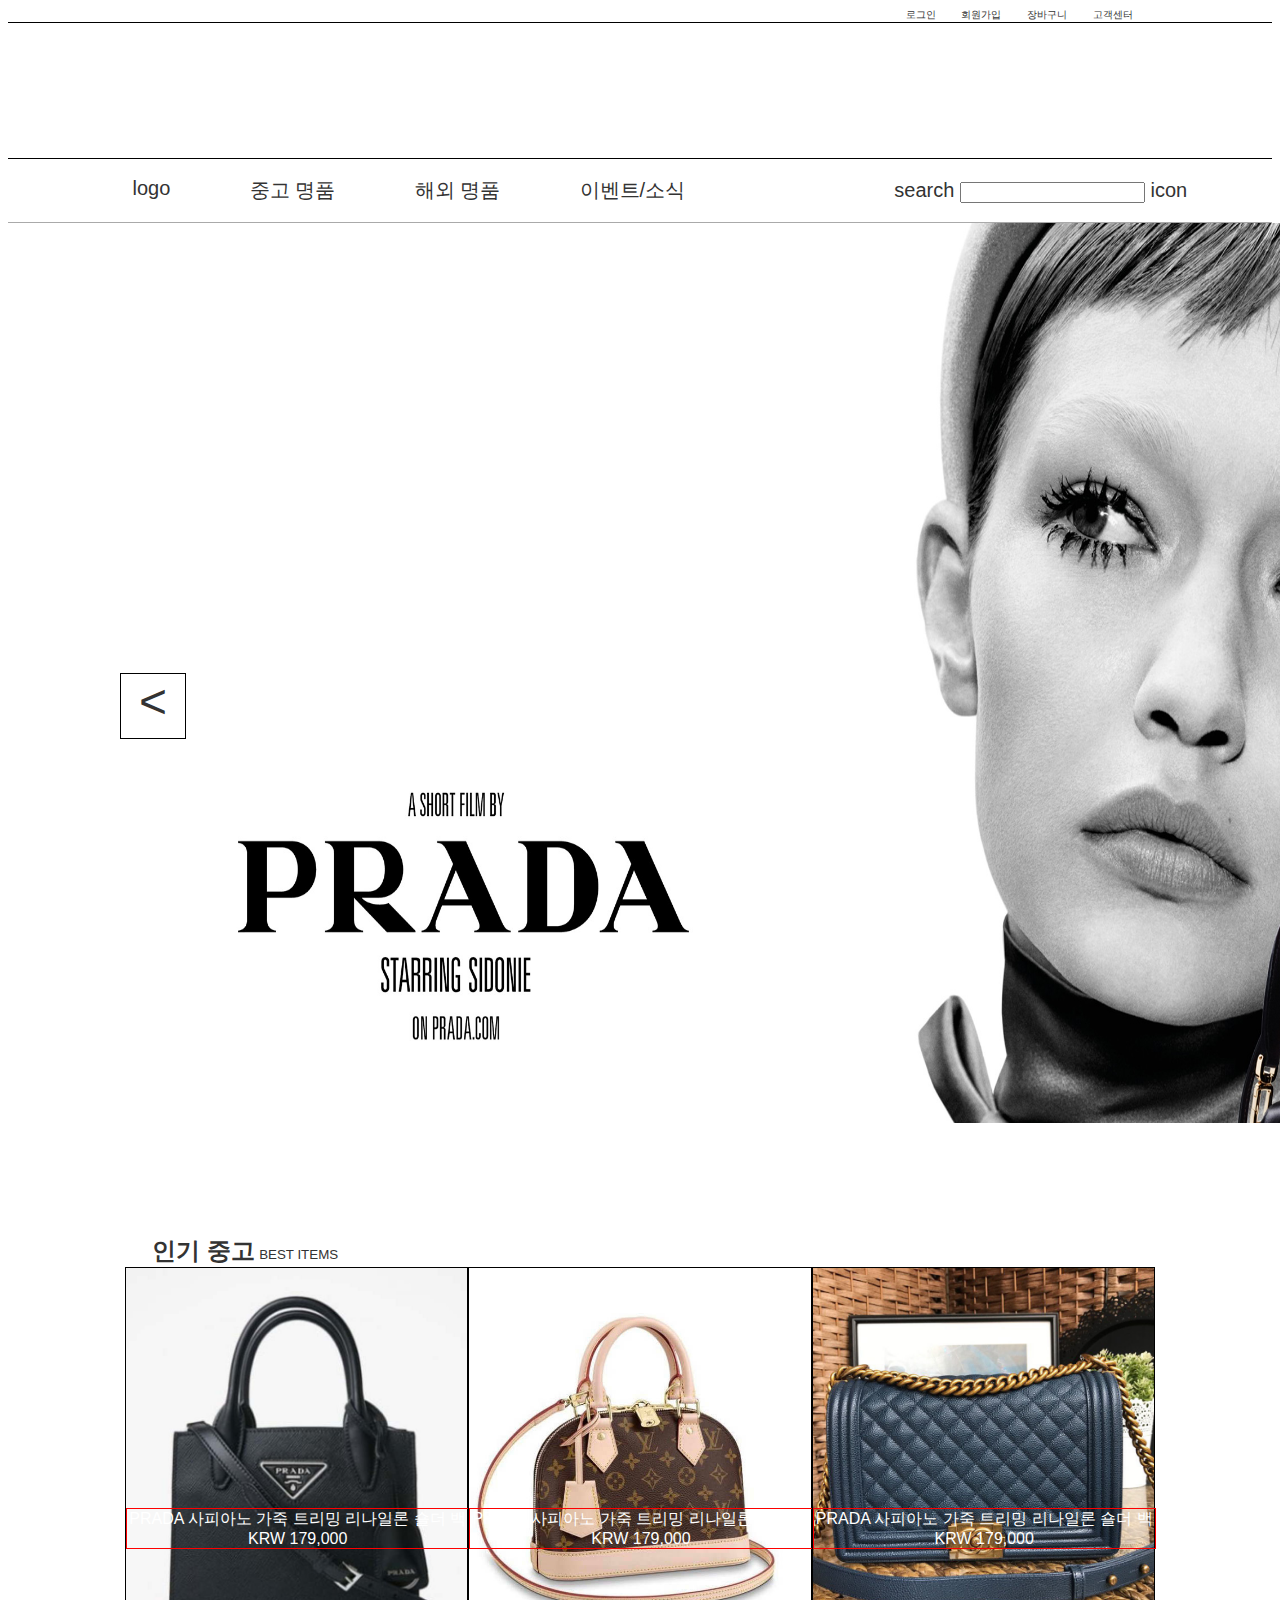
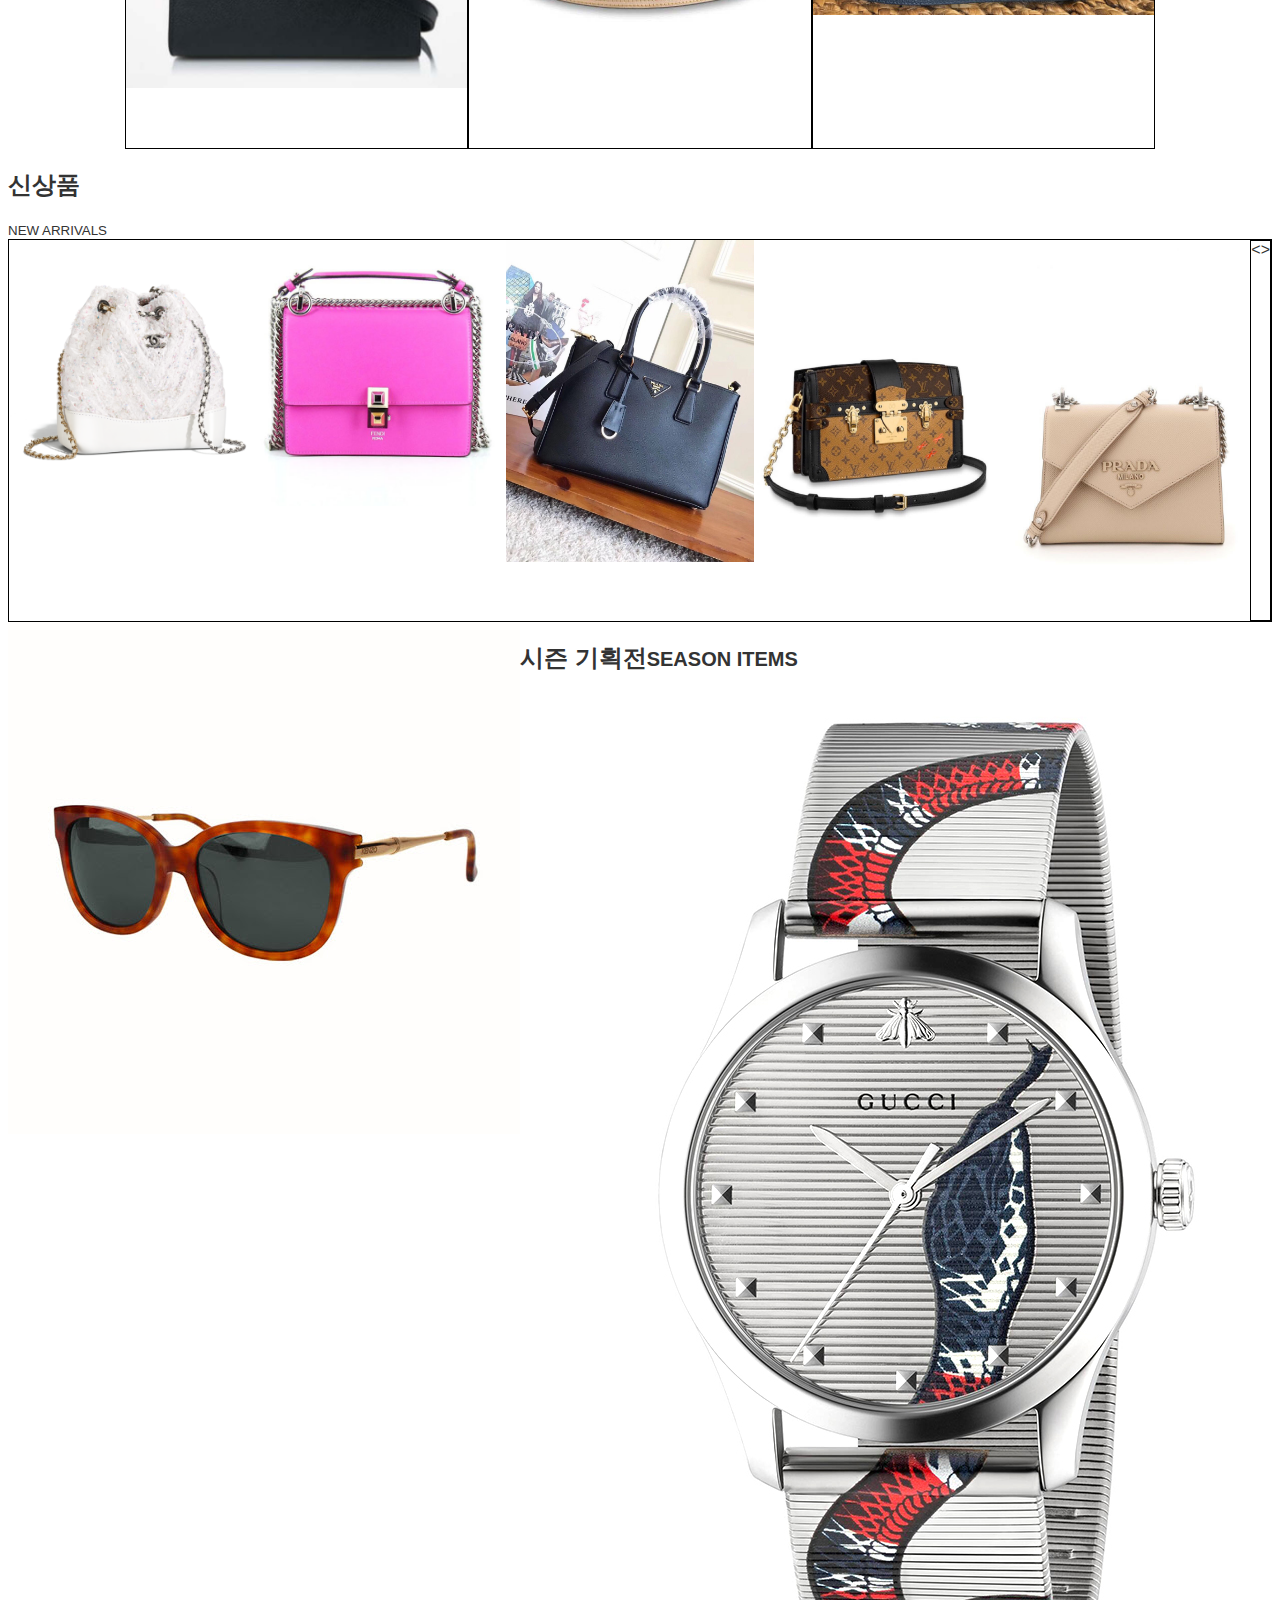
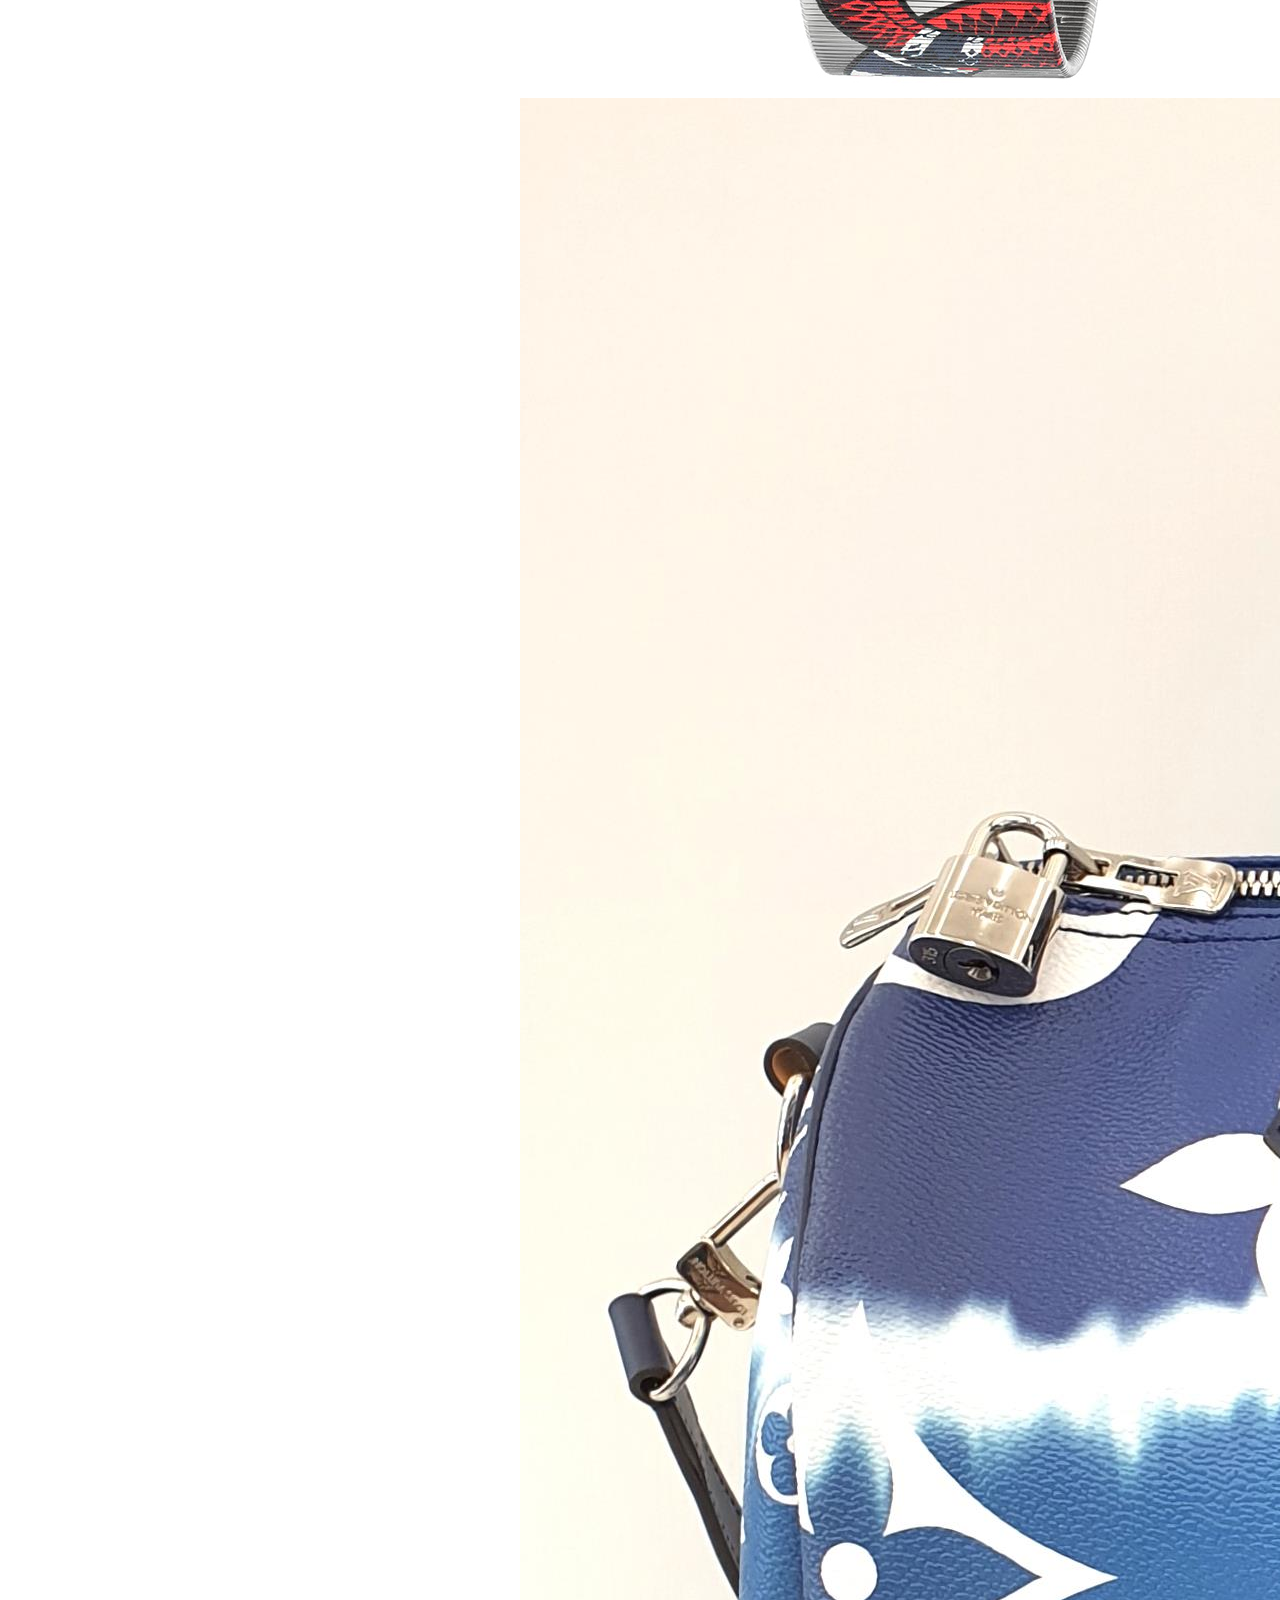
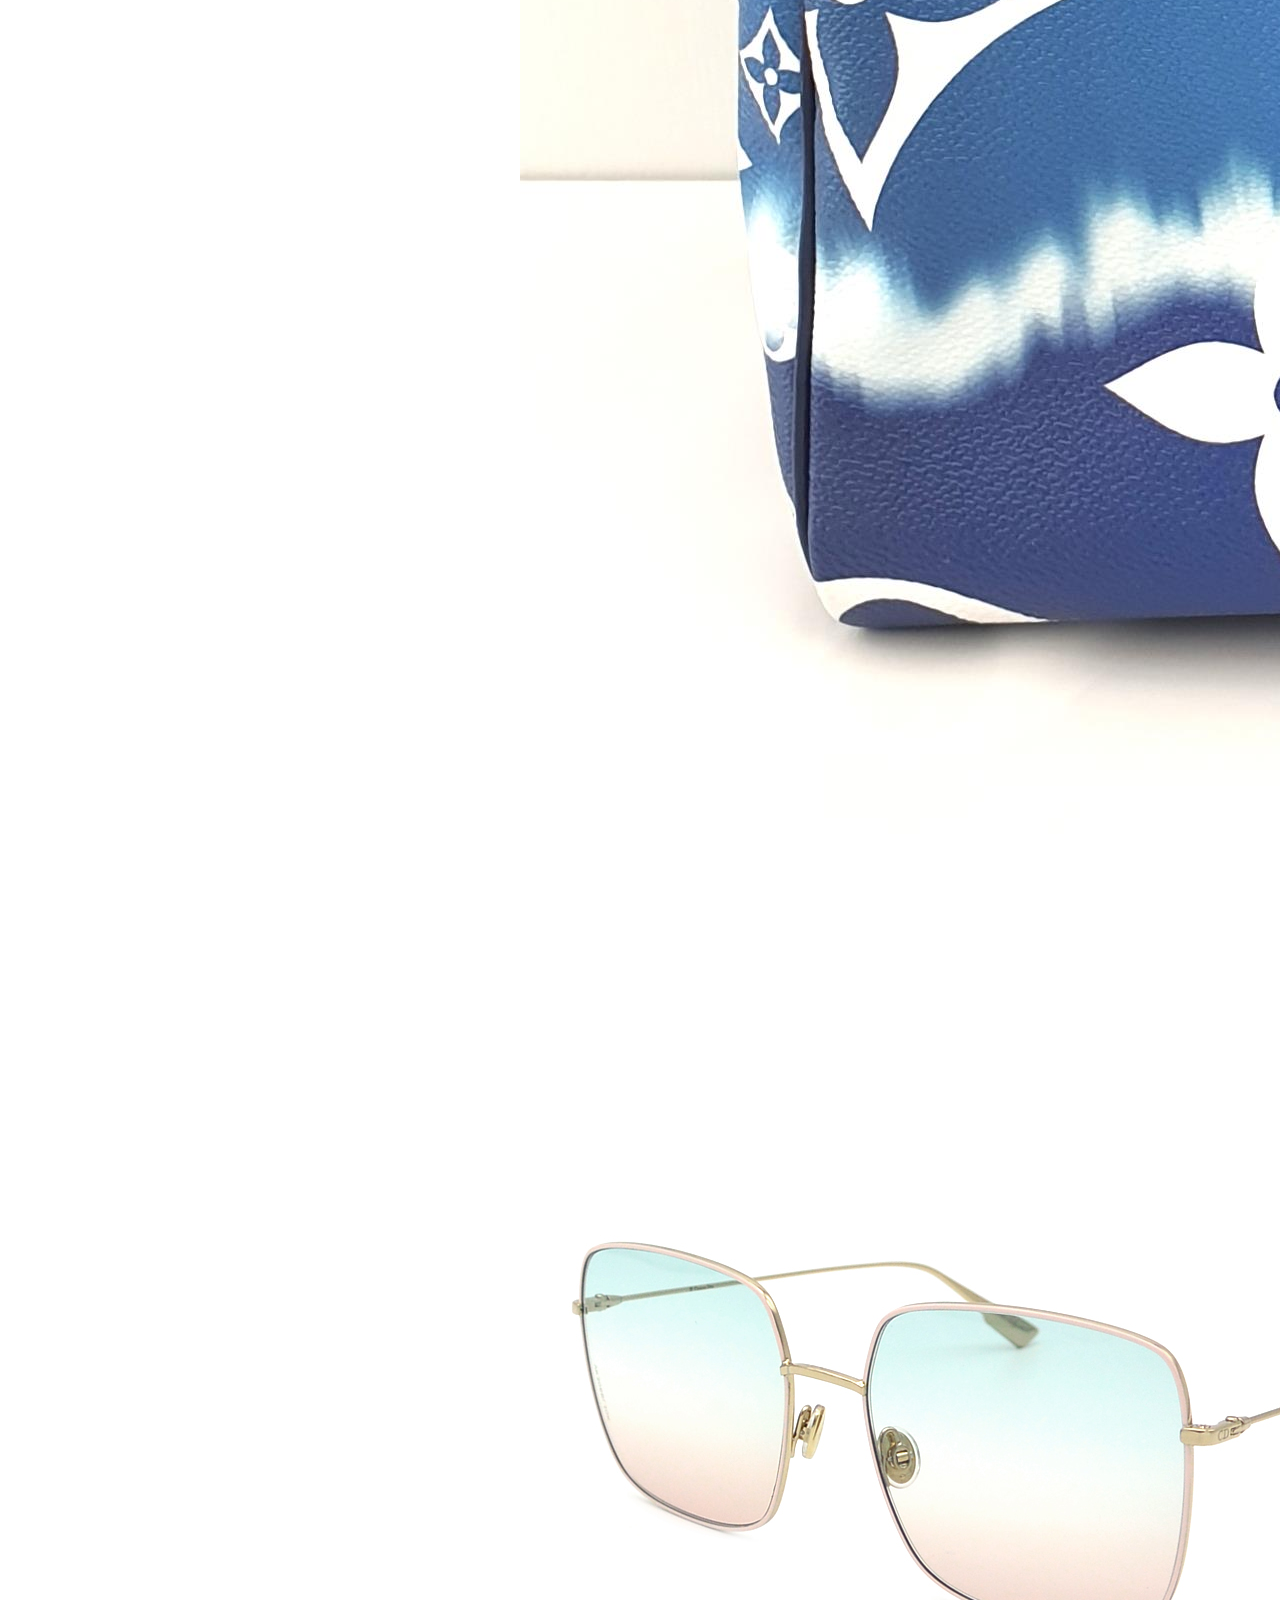
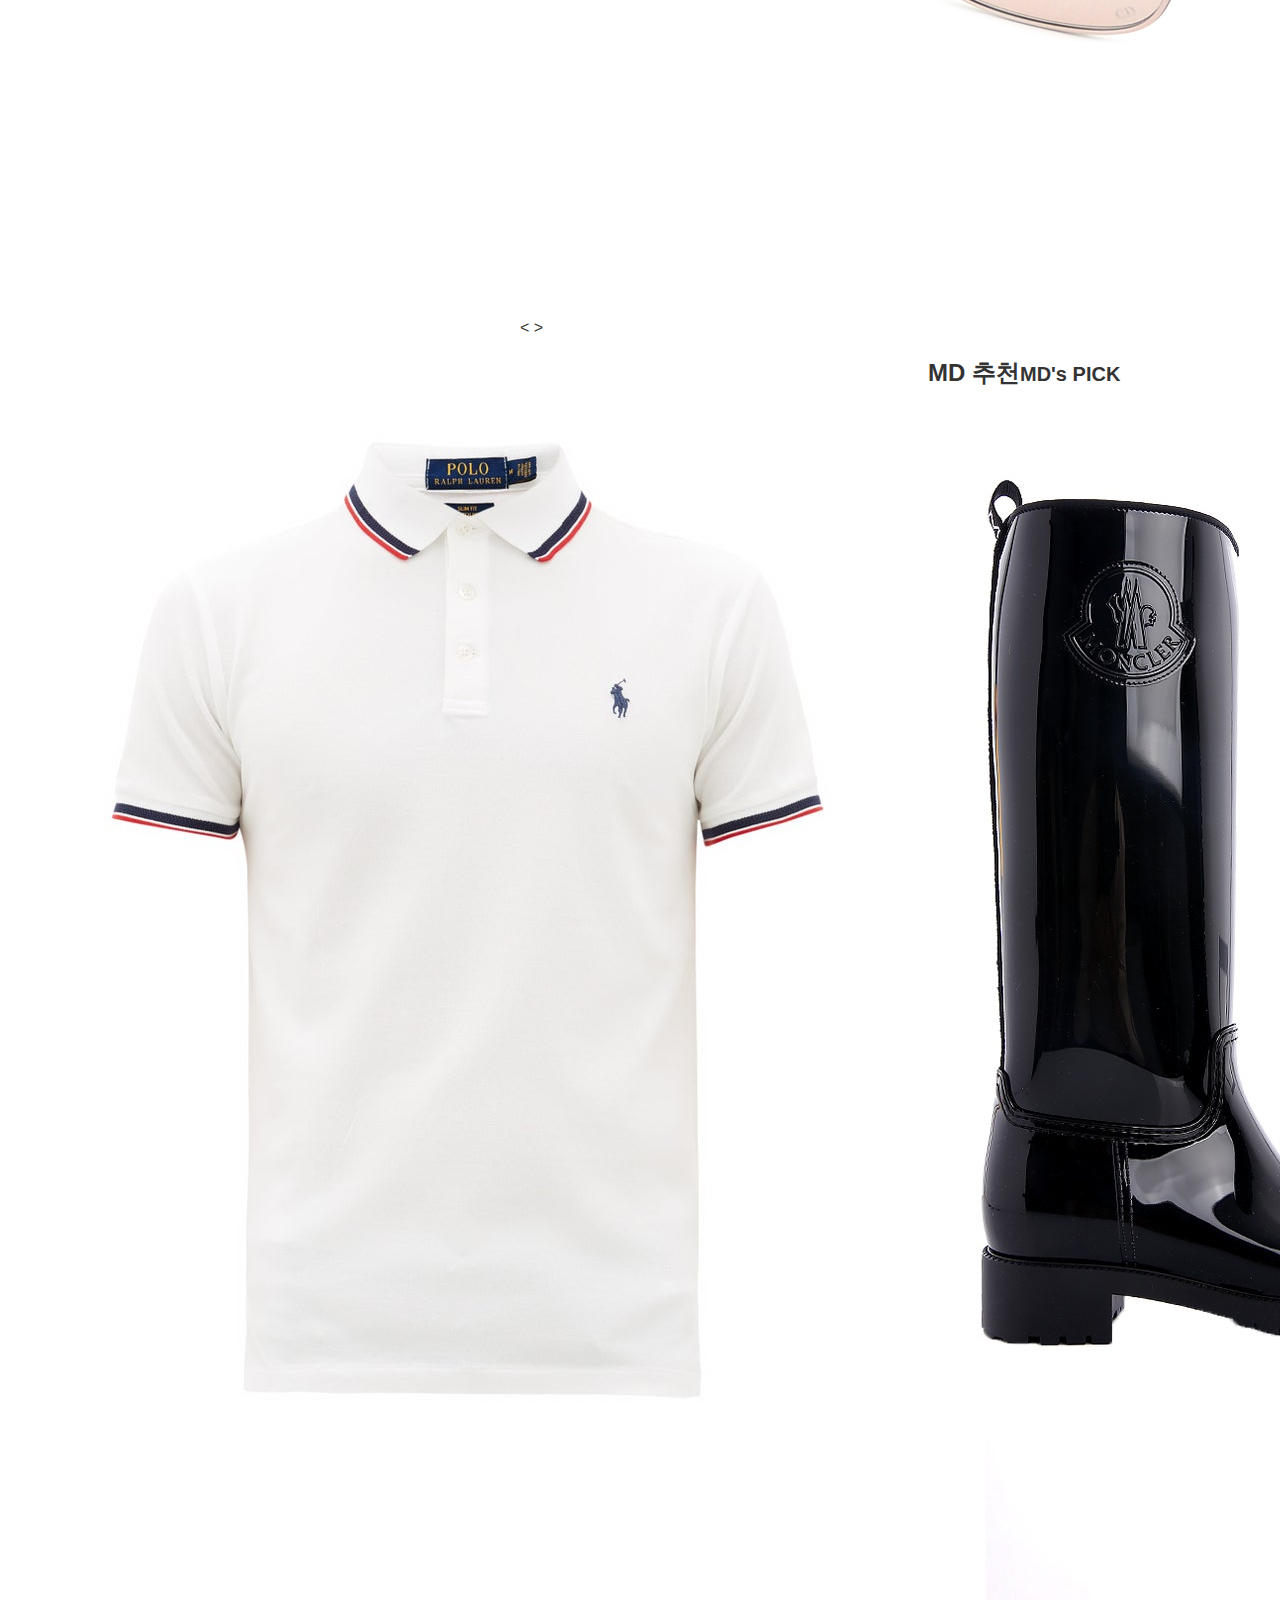
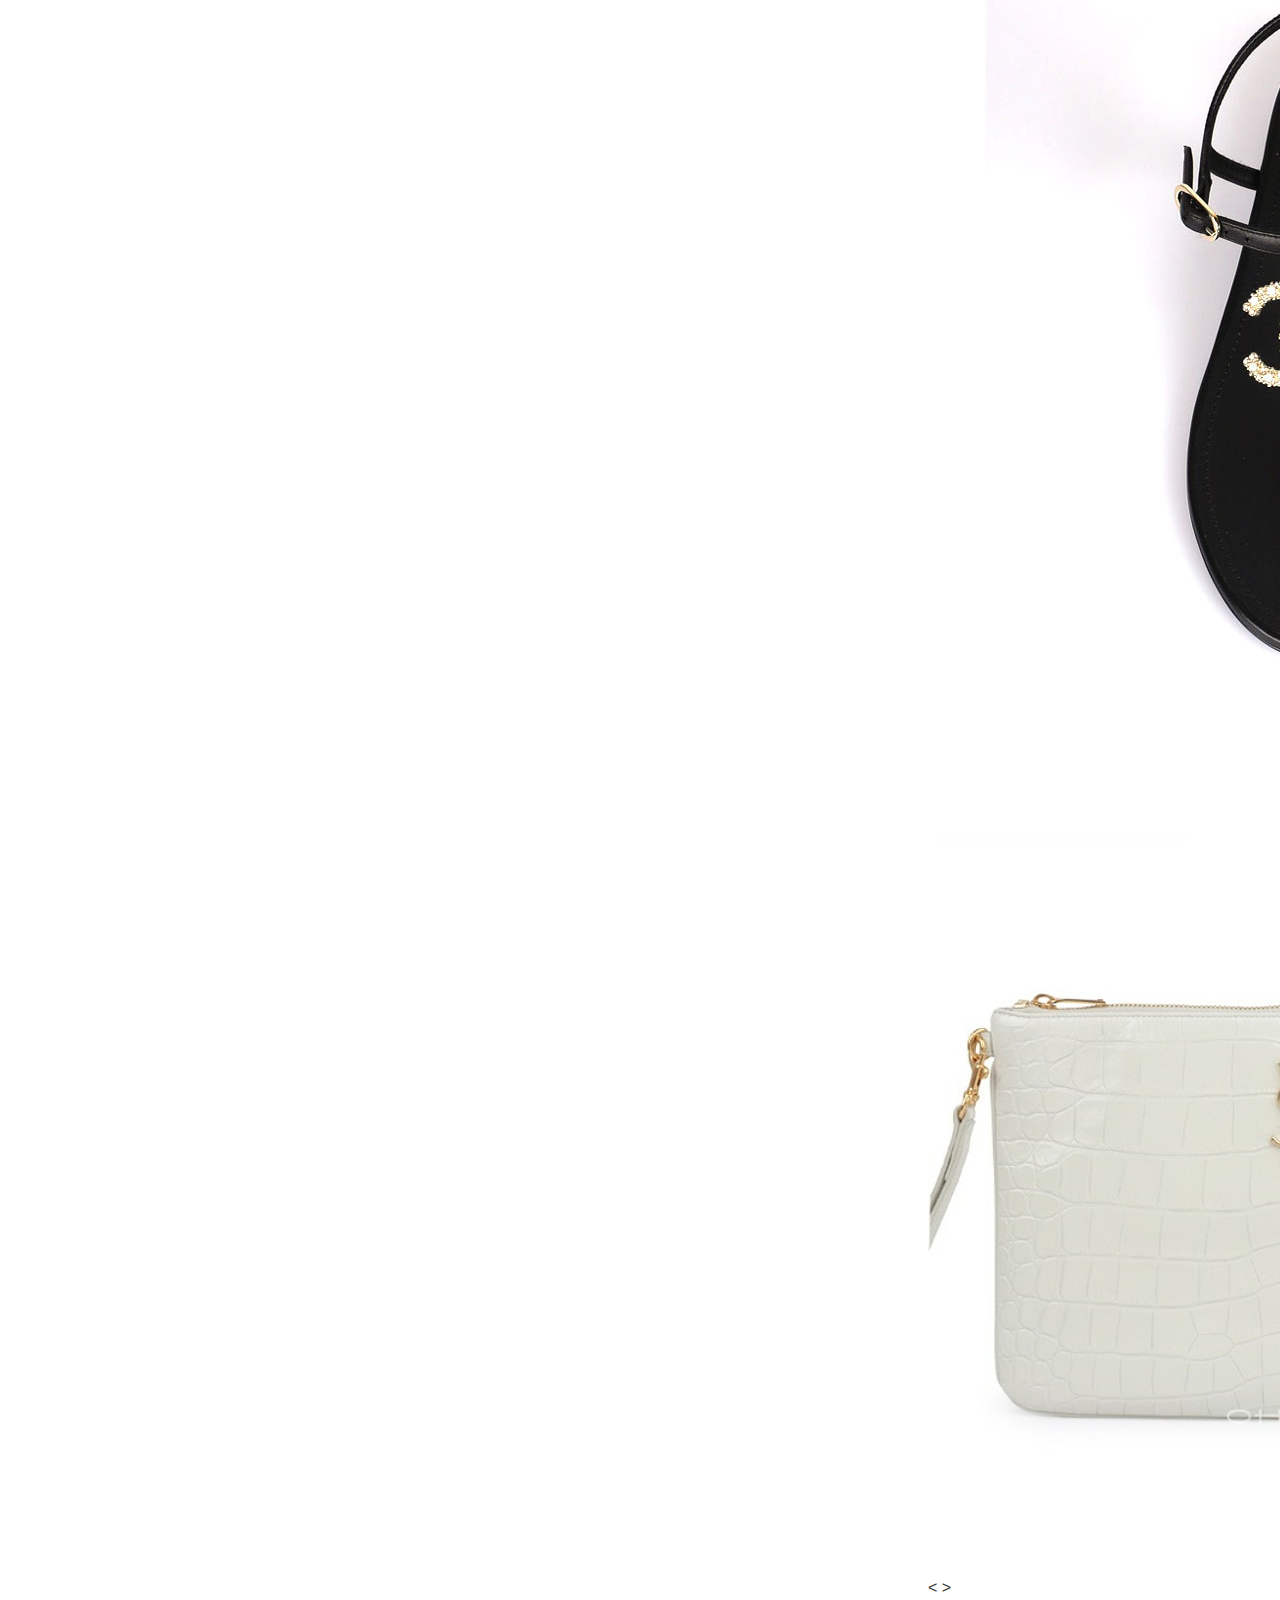
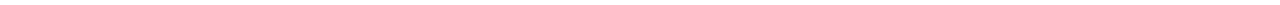
==== index.html @ 131423f3 "2021-06-24" ====
<!DOCTYPE html>
<html lang="en">
<head>
    <meta charset="UTF-8">
    <meta http-equiv="X-UA-Compatible" content="IE=edge">
    <meta name="viewport" content="width=device-width, initial-scale=1.0">
    <title>Gugus - 중고명품 쇼핑몰</title>
    <link href="css/index.css" rel="stylesheet">
</head>
<body>
    <header>
        <div class="header-top">
            <ul>
                <li><a href="#">로그인</a></li>
                <li><a href="#">회원가입</a></li>
                <li><a href="#">장바구니</a></li>
                <li><a href="#">고객센터</a></li>
            </ul>
            <div class="header-mid"></div>
    </header>

    <nav class="menu">
        <ul class="menu-level-1">
            <li><a href="#">logo</a></li>
            <li>
                <a href="#">중고 명품</a>
                <ul class="menu-level-2">
                    <li>
                        <a href="#">카테고리</a>
                        <ul class="menu-level-3">
                            <li><a href="#">WATCH</a></li>
                            <li><a href="#">JEWELRY</a></li>
                            <li><a href="#">BAG</a></li>
                            <li><a href="#">CLOTHES</a></li>
                            <li><a href="#">SHOES</a></li>
                            <li><a href="#">ACCESSORY</a></li>
                            <li><a href="#">WALLET</a></li>
                            <li><a href="#">EYEWEAR</a></li>
                        </ul>
                    </li>
                    <li>
                        <a href="#">브랜드</a>
                        <ul class="menu-level-3">
                            <li><a href="">Armani</a></li>
                            <li><a href="">Balenciga
                            </a></li>
                            <li><a href="">Burbery
                            </a></li>
                            <li><a href="">Bvlgari
                            </a></li>
                            <li><a href="">Cartier
                            </a></li>
                            <li><a href="">Chanel
                            </a></li>
                            <li><a href="">Chloe
                            </a></li>
                            <li><a href="">Christian Dior
                            </a></li>
                            <li><a href="">Dolce & Gabbana
                            </a></li>
                            <li><a href="">Ferragamo
                            </a></li>
                            <li><a href="">Gucci
                            </a></li>
                            <li><a href="">Hermes
                            </a></li>
                            <li><a href="">Kenzo
                            </a></li>
                            <li><a href="">Lanvin
                            </a></li>
                            <li><a href="">Louis Vuitton
                            </a></li>
                            <li><a href="">Montblanc
                            </a></li>
                            <li><a href="">Omega
                            </a></li>
                            <li><a href="">Paul Smith
                            </a></li>
                            <li><a href="">Prada
                            </a></li>
                            <li><a href="">Ralph lauren
                            </a></li>
                            <li><a href="">Rolex
                            </a></li>
                            <li><a href="">Saint Laurent
                            </a></li>
                            <li><a href="">Salvatore Ferrgamo
                            </a></li>
                            <li><a href="">Swarovski
                            </a></li>
                            <li><a href="">Versace
                            </a></li>
                            <li><a href="">etc.
                            </a></li>
                        </ul>
                    </li>
                    <li><a href="#">테마샵</a></li>
                    <li><a href="#">기획전</a></li>
                    <li><a href="#">내명품팔기</a></li>
                    <li><a href="#">안심직거래</a></li>
                    <li><a href="#">밴드(오픈마켓)</a></li>
                </ul>
            </li>
            <li>
                <a href="#">해외 명품</a>
                <ul class="menu-level-2">
                    <li>
                        <a href="#">CATEGORY</a>
                        <ul class="menu-level-3">
                            <li><a href="#">WATCH</a></li>
                            <li><a href="#">JEWELRY</a></li>
                            <li><a href="#">BAG</a></li>
                            <li><a href="#">CLOTHES</a></li>
                            <li><a href="#">SHOES</a></li>
                            <li><a href="#">ACCESSORY</a></li>
                            <li><a href="#">WALLET</a></li>
                            <li><a href="#">EYEWEAR</a></li>
                        </ul>
                    </li>
                    <li>
                        <a href="#">BRAND</a>
                        <ul class="menu-level-3">
                            <li><a href="">Armani</a></li>
                            <li><a href="">Balenciga
                            </a></li>
                            <li><a href="">Burbery
                            </a></li>
                            <li><a href="">Bvlgari
                            </a></li>
                            <li><a href="">Cartier
                            </a></li>
                            <li><a href="">Chanel
                            </a></li>
                            <li><a href="">Chloe
                            </a></li>
                            <li><a href="">Christian Dior
                            </a></li>
                            <li><a href="">Dolce & Gabbana
                            </a></li>
                            <li><a href="">Ferragamo
                            </a></li>
                            <li><a href="">Gucci
                            </a></li>
                            <li><a href="">Hermes
                            </a></li>
                            <li><a href="">Kenzo
                            </a></li>
                            <li><a href="">Lanvin
                            </a></li>
                            <li><a href="">Louis Vuitton
                            </a></li>
                            <li><a href="">Montblanc
                            </a></li>
                            <li><a href="">Omega
                            </a></li>
                            <li><a href="">Paul Smith
                            </a></li>
                            <li><a href="">Prada
                            </a></li>
                            <li><a href="">Ralph lauren
                            </a></li>
                            <li><a href="">Rolex
                            </a></li>
                            <li><a href="">Saint Laurent
                            </a></li>
                            <li><a href="">Salvatore Ferrgamo
                            </a></li>
                            <li><a href="">Swarovski
                            </a></li>
                            <li><a href="">Versace
                            </a></li>
                            <li><a href="">etc.
                            </a></li>
                        </ul>
                    </li>
                    <li><a href="#">New Arrival</a></li>
                    <li><a href="#">Best</a></li>
                    <li><a href="#">MD's pick</a></li>
                </ul>
            </li>
            <li>
                <a href="#">이벤트/소식</a>
                <ul class="menu-level-2">
                    <li><a href="#">공지사항</a></li>
                    <li><a href="#">구구스소식</a></li>
                    <li><a href="#">뀨스TV</a></li>
                    <li><a href="#">QnA</a></li>
                    <li><a href="#">문의하기</a></li>
                    <li><a href="#">매장안내</a></li>
                    <li><a href="#">이용안내</a></li>
                </ul>
            </li>
        </ul>
        <span>search
            <input type="text">
            <a href="#">icon</a>
        </span>
    </nav>

    <main>
        <div class="auto-slide">
            <figure>
                <img src="img/prada-auto.jpg">
                <img src="img/louisvuitton_auto.jpg">
                <img src="img/chanel_auto.jpg">
                <img src="img/prada-auto.jpg">
            </figure>
            <div class="button">
                <a href="#"><span class="btn-left">&lt;</span></a>
                <a href="#"><span class="btn-right">&gt;</span></a>
            </div>
        </div>

        <article class="best-items"> 
            <h2>인기 중고</h2>
            <small>BEST ITEMS</small>
            <div class="best-items-img">
                <figure><img src="img/best-item-1.jpg">
                    <figcaption>PRADA 사피아노 가죽 트리밍 리나일론 숄더 백 <br>KRW 179,000</figcaption>
                </figure>
                <figure><img src="img/best-item-2.jpeg">
                    <figcaption>PRADA 사피아노 가죽 트리밍 리나일론 숄더 백 <br>KRW 179,000</figcaption>
                </figure>
                <figure><img src="img/best-item-3-1.jpg">
                    <figcaption>PRADA 사피아노 가죽 트리밍 리나일론 숄더 백 <br>KRW 179,000</figcaption>
                </figure>
            </div>
        </article>

        <article class="new-items">
            <h2>신상품</h2>
            <small>NEW ARRIVALS</small>
            <div>
                <figure>
                    <img src="img/new-items-1.png" alt="">
                    <figcaption></figcaption>
                </figure>
                <figure>
                    <img src="img/new-items-2-r.jpg" alt="">
                    <figcaption></figcaption>
                </figure>
                <figure>
                    <img src="img/new-items-3-r.jpg" alt="">
                    <figcaption></figcaption>
                </figure>
                <figure>
                    <img src="img/new-items-4-r.jpg" alt="">
                    <figcaption></figcaption>
                </figure>
                <figure>
                    <img src="img/new-items-5.jpg" alt="">
                    <figcaption></figcaption>
                </figure>
                <div class="btn-2">
                    <a> &lt; </a> 
                    <a> &gt; </a>
                </div>
            </div>

        </article>

        <div class="season-items">
            <figure>
                <img src="img/season-item-1.jpg" alt="">
                <figcaption></figcaption>
            </figure>
            <article>
                <h2>시즌 기획전<small>SEASON ITEMS</small></h2>
                <div class="slide">
                    <div>
                        <figure>
                            <img src="img/season-item-2.jpg" alt="">
                            <figcaption></figcaption>
                        </figure>
                        <figure>
                            <img src="img/season-item-3.jpg" alt="">
                            <figcaption></figcaption>
                        </figure>
                        <figure>
                            <img src="img/season-item-4.jpg" alt="">
                            <figcaption></figcaption>
                        </figure>
                    </div>
                    <div class="btn-3">
                        <a> &lt; </a> 
                        <a> &gt; </a>
                    </div>
                </div>
            </article>
        </div>

        <div class="mds-pick">
            <figure>
                <img src="img/mds-pick-1.jpg" alt="">
                <figcaption></figcaption>
            </figure>
            <article>
                <h2>MD 추천<small>MD's PICK</small></h2>                <div>
                    <figure>
                        <img src="img/mds-pick-2.jpg" alt="">
                        <figcaption></figcaption>
                    </figure>
                    <figure>
                        <img src="img/mds-pick-3.jpeg" alt="">
                        <figcaption></figcaption>
                    </figure>
                    <figure>
                        <img src="img/mds-pick-4.jpg" alt="">
                        <figcaption></figcaption>
                    </figure>
                    <div class="btn-4">
                        <a> &lt; </a> 
                        <a> &gt; </a>
                    </div>
                </div>
            </article>
        </div>
    </main>
    <footer>

    </footer>
</body>
</html>
---- css/index.css ----
@charset 'utf-8';
@import url('common.css');
/* index.css */
/* header */
header .header-top{
    display:flex;
    justify-content: flex-end;
    flex-wrap:wrap;
}
header .header-top ul{
    width:20%;
    display:flex;
    justify-content:space-around;
    font-size: 0.625rem;
    margin-right: 10%;
}
header .header-mid{
    width:100%; height:15vh;
    background:url('/img/gugus_logo.jpg') center no-repeat;
    border-top:1px solid #000;
    border-bottom:1px solid #000;
}

/* nav menu */
.menu{
    display:flex;
    justify-content: space-around;
    align-items:center;
    height:7vh;
    font-size: 1.25rem;
    border-bottom:1px solid #aaa;
}
.menu .menu-level-1{
    width:50%;
    display:flex;
    justify-content: space-around;
}
.menu .menu-level-1 li{position: relative;}
.menu .menu-level-2{
    position:absolute;
    bottom:0%;
    font-size:1rem;
    transform:translateY(100%);
    padding-top:1rem;
    background-color: #fff;
    display:none;
    z-index: 9;
}
.menu .menu-level-2 li{
    padding:0.5rem; margin:0.5rem;
    width:7rem;
    border-bottom:1px solid #000;
    position:relative ;
}
.menu .menu-level-3{
    position: absolute;
    left:100%;
    top:-20%;
    width: 600px;
    display:flex;
    justify-content: space-between;
    flex-wrap:wrap;
    border:1px solid #000;
    padding:2rem;
    font-size:0.7rem;
    background-color: #fff;

    display:none;
}
.menu .menu-level-3 li{width:25%;}
.menu .menu-level-3 li:last-of-type{margin-right:auto}
.menu .menu-level-1 > li:hover > ul{
    display:block;
}
.menu .menu-level-1 > li:hover > ul > li:hover > ul{
    display:flex;
}
/* after > */
.menu-level-1 > li:nth-of-type(2) > .menu-level-2 > li:nth-of-type(-n+2) > a::after,
.menu-level-1 > li:nth-of-type(3) > .menu-level-2 > li:nth-of-type(-n+2) > a::after{
    content:'>';
    /* margin-left:2rem; */
    position:absolute;
    right:0;
}
/* main */
/* auto-silde */
main .auto-slide{
    width:200vh; height: 100vh;
    overflow:hidden;
    /* border:1px solid #00f; */
    position: relative;
}
main .auto-slide figure{
    margin:0; width:100%;
    display:flex;
    justify-content:flex-start;
    /* animation: auto-1 20s infinite; */
}
main .auto-slide figure img{width:100%; flex-shrink:0;}
/* @keyframes auto-1 {
    0%,10%{transform:translateX(0%);}
    28%,38%{transform:translateX(-100%);}
    61%,71%{transform:translateX(-200%);}
    99%{transform:translateX(-300%);}
}  */
main .auto-slide .button{
    position:absolute;
    top:50%;
    margin:0 7rem;
    width:85%;
    display:flex;
    justify-content: space-between;
}
main .auto-slide .button a .btn-left, .btn-right{
    border:1px solid #000;
    display: inline-block;
    width:4rem; height:4rem;
    text-align: center;
    font-size:3rem;
}
/* main .auto-slide .button a .btn-left{}
main .auto-slide .button a .btn-right{} */
/* best-items */
.best-items{margin-top:7rem;}
.best-items h2{
    display:inline;
    margin-left:9rem;
}
.best-items small{display:inline;}
.best-items .best-items-img{
    display:flex;
    justify-content:center;
}
.best-items .best-items-img figure{
    width:27%;
    height:30rem;
    border:1px solid #000;
    /* line-height:30rem; */
    position:relative;
}
.best-items .best-items-img figure img{
    width:100%; min-height:20rem;
}
.best-items .best-items-img figure figcaption{
    width:100%;
    position: absolute;
    top:50%;
    color:#fff;
    text-align:center;
    border:1px solid #f00;
    /* display:none; */
}

/* new-items */
main .new-items div{
    display:flex;
    border: 1px solid #000;
}
main .new-items figure{
    width:70vh;
}
main .new-items figure img{width:100%;}

/* season-items */
main .season-items{display:flex;}


/* mds-pick */
main .mds-pick{display:flex;}
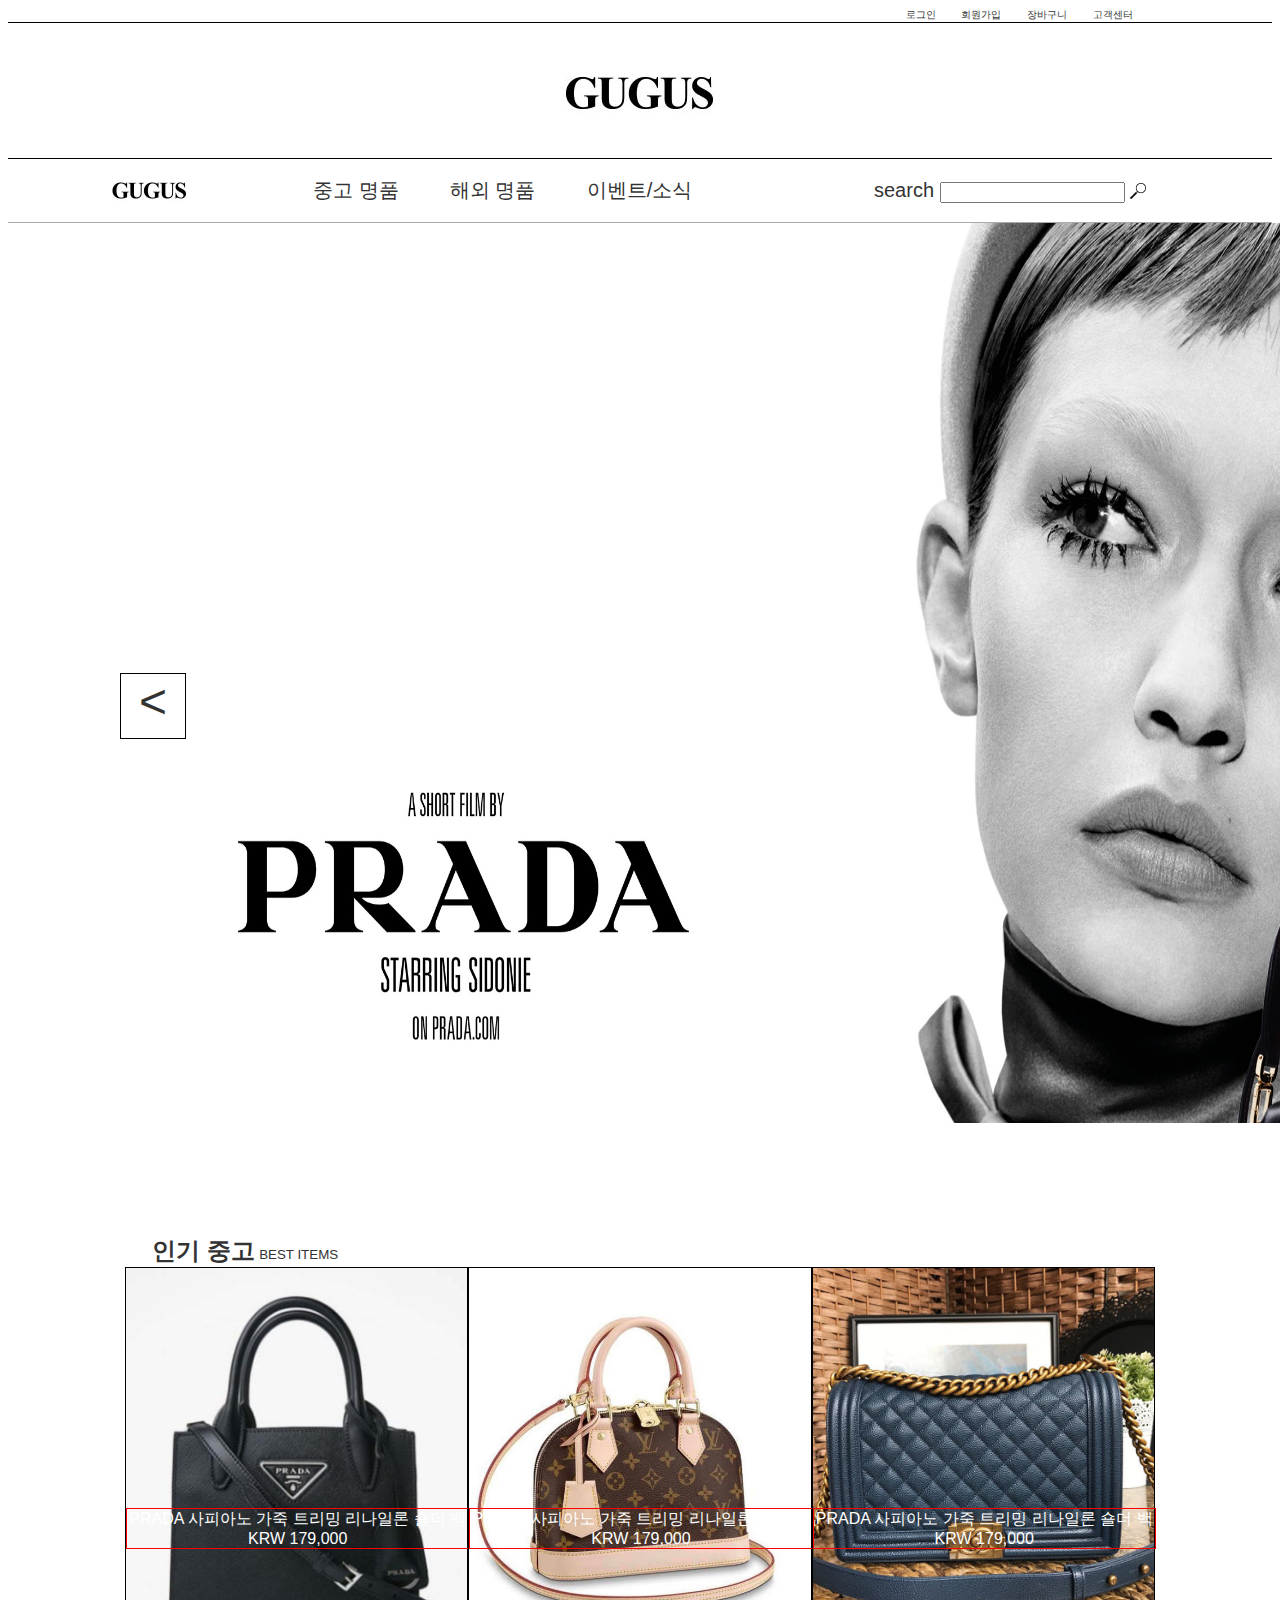
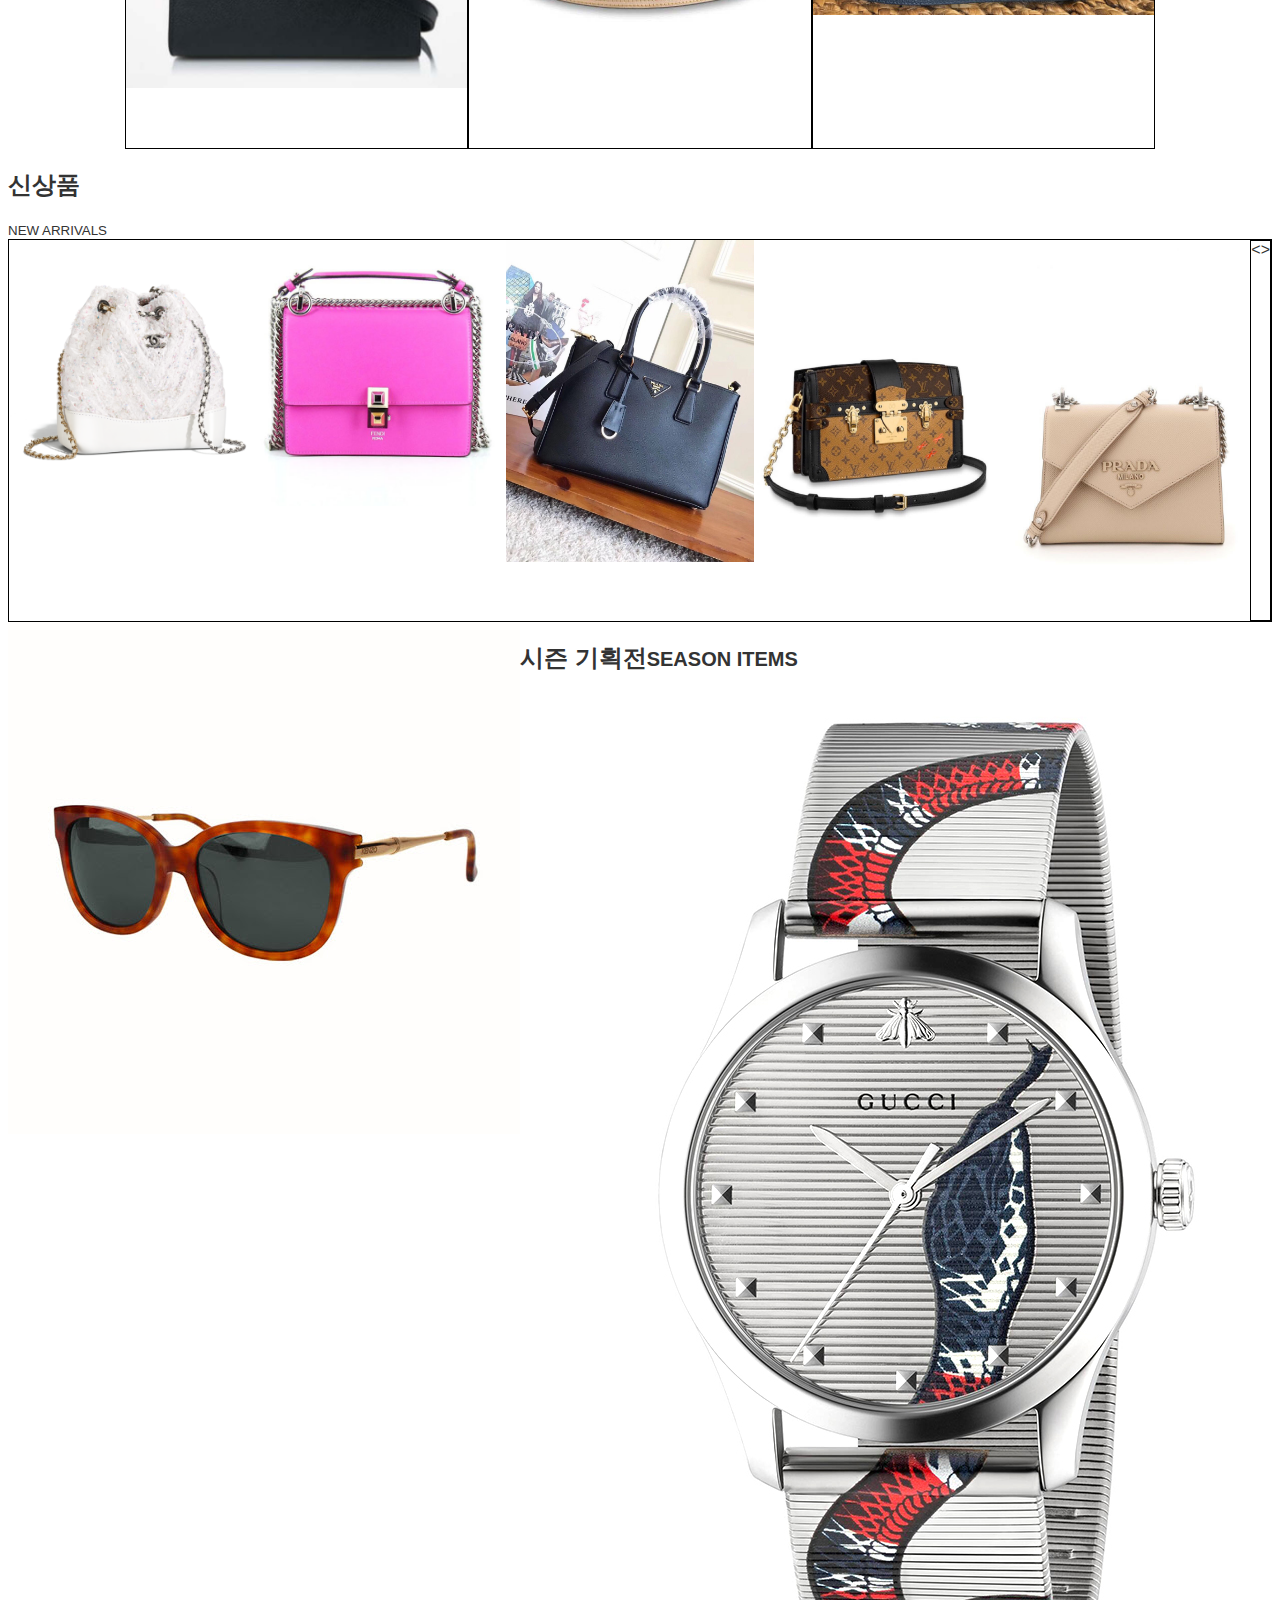
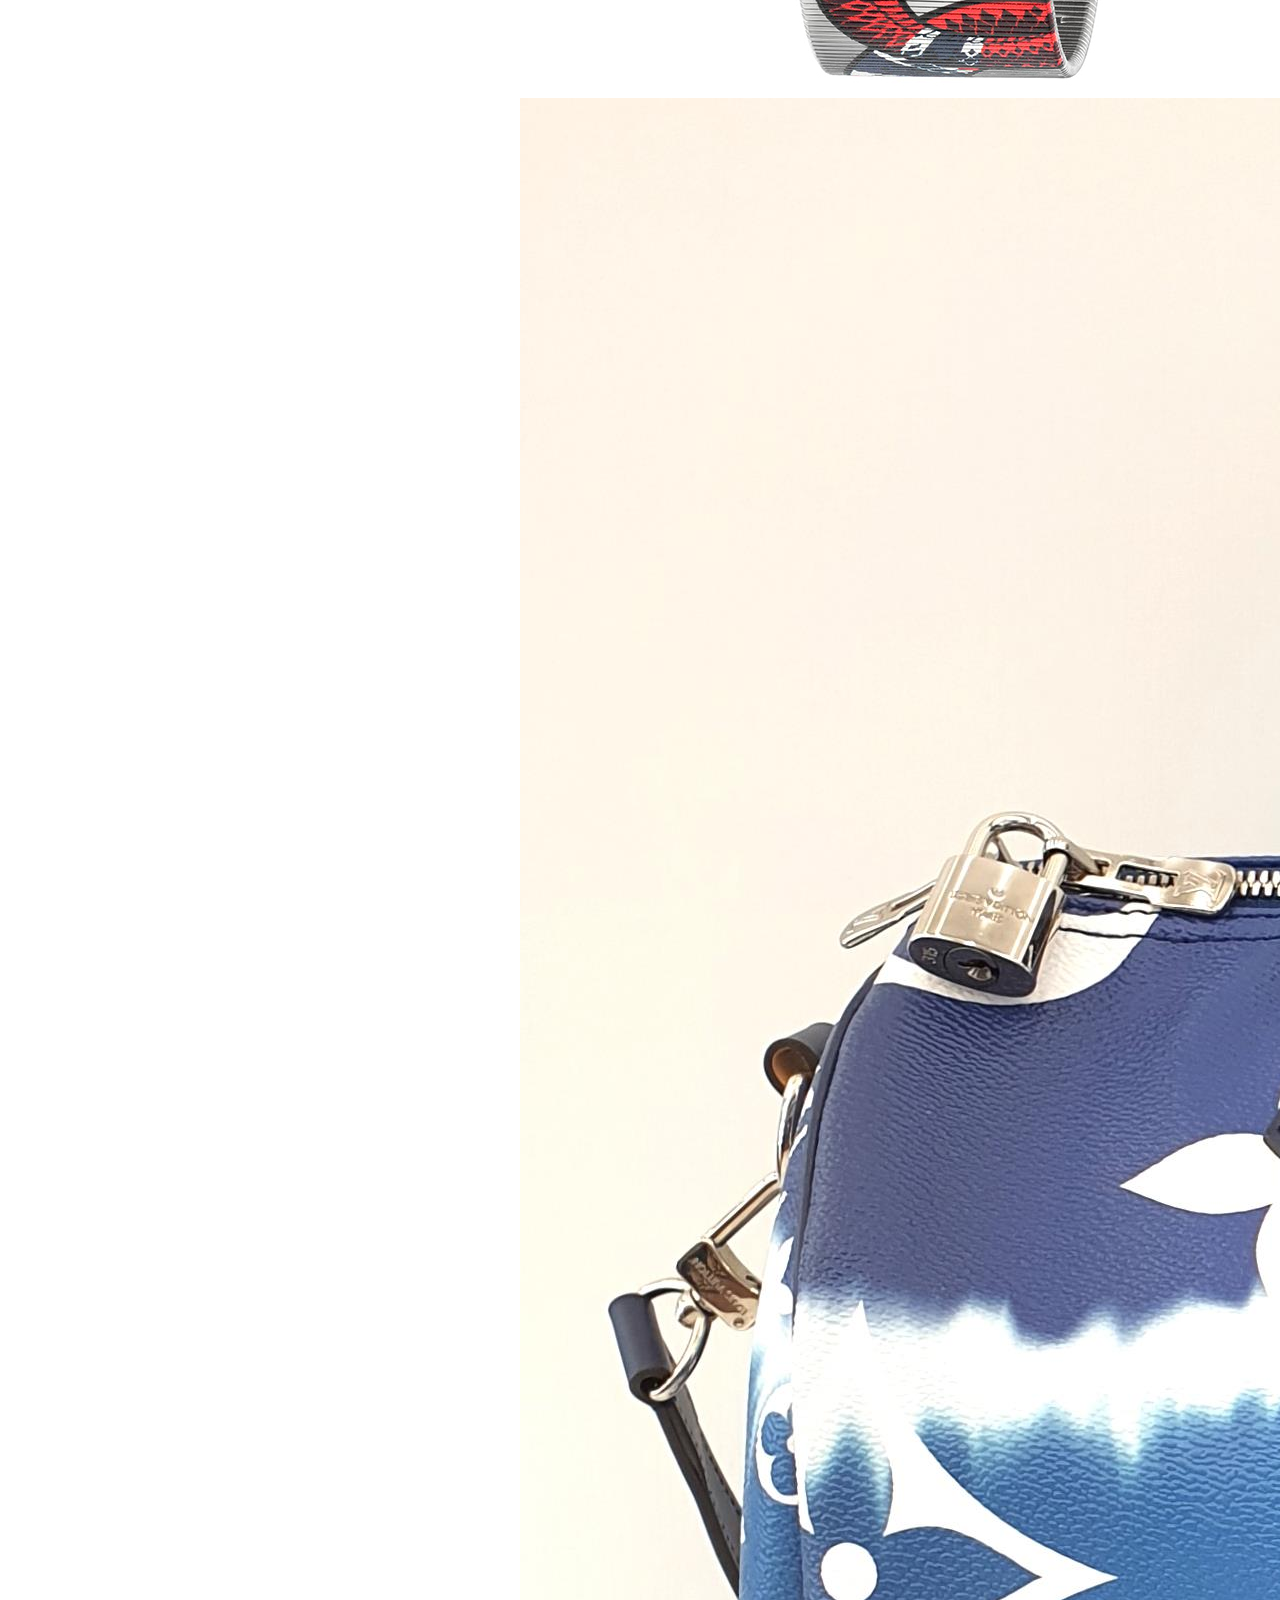
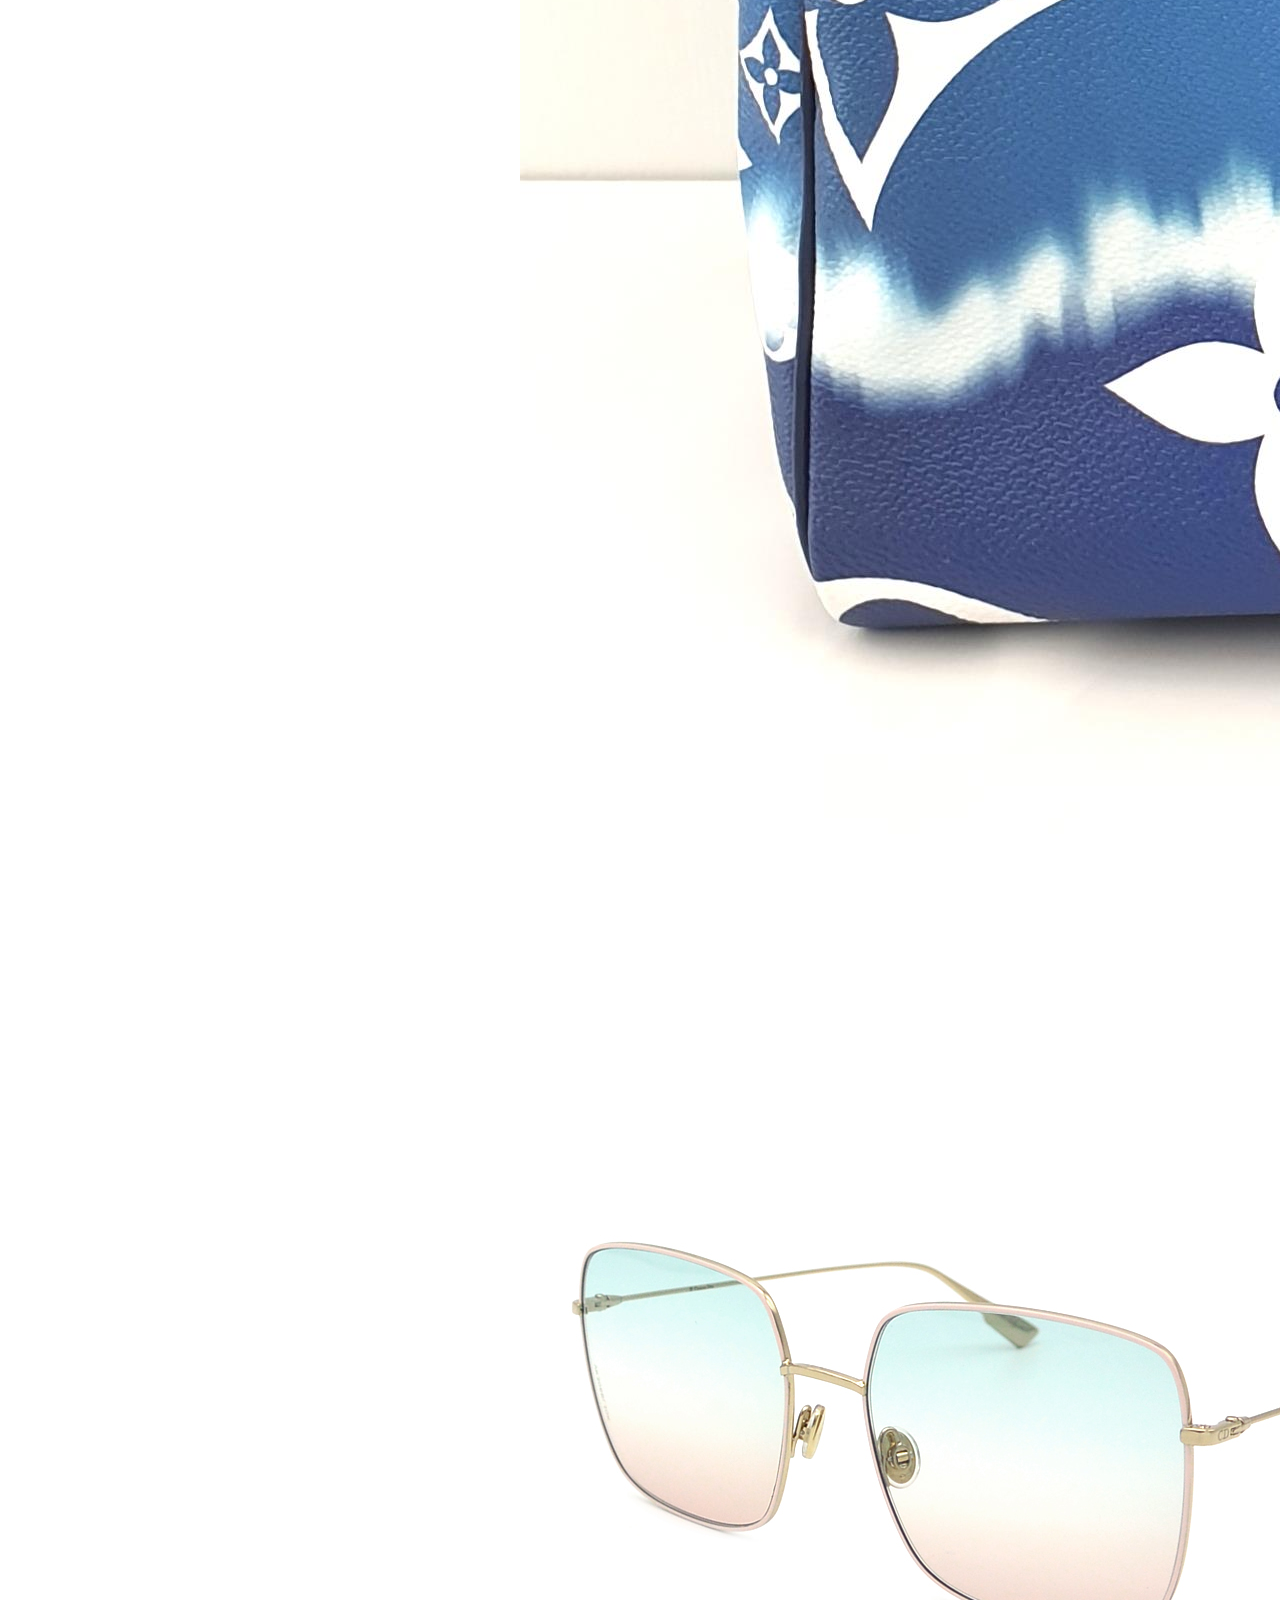
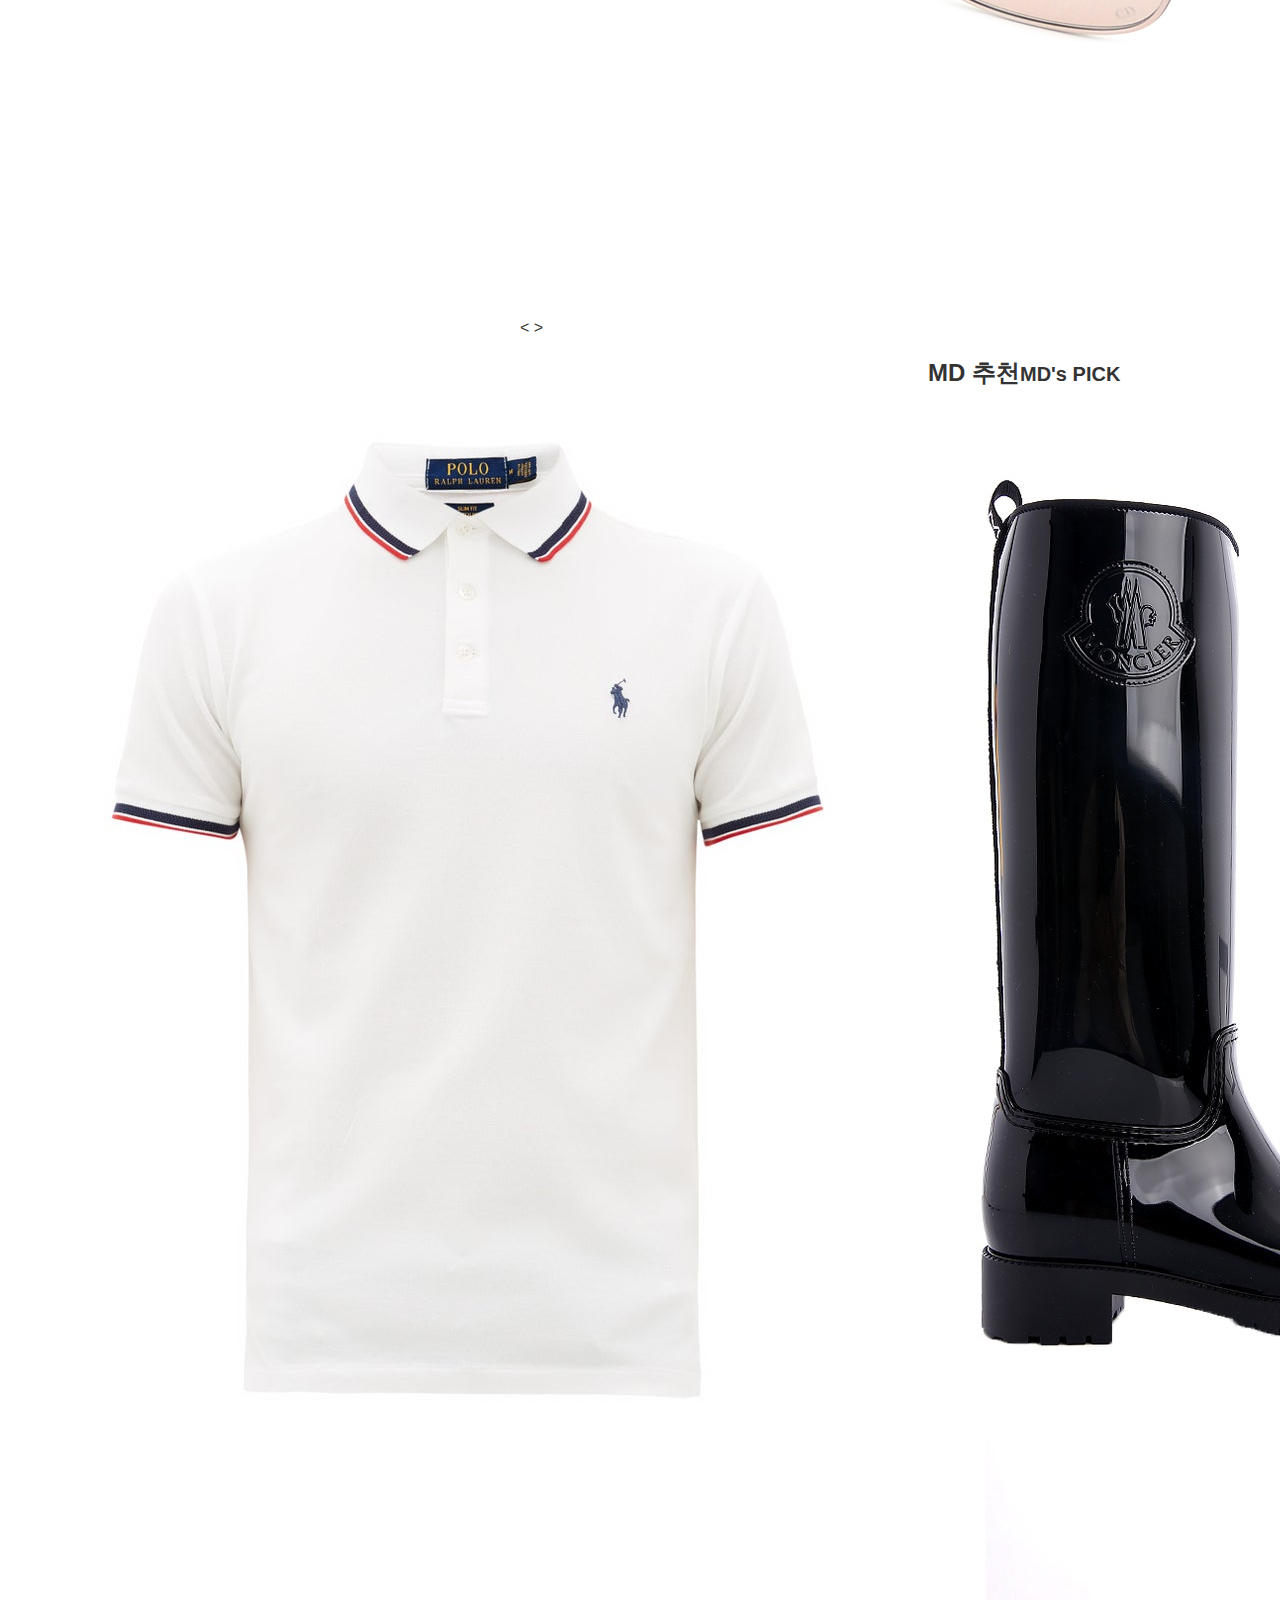
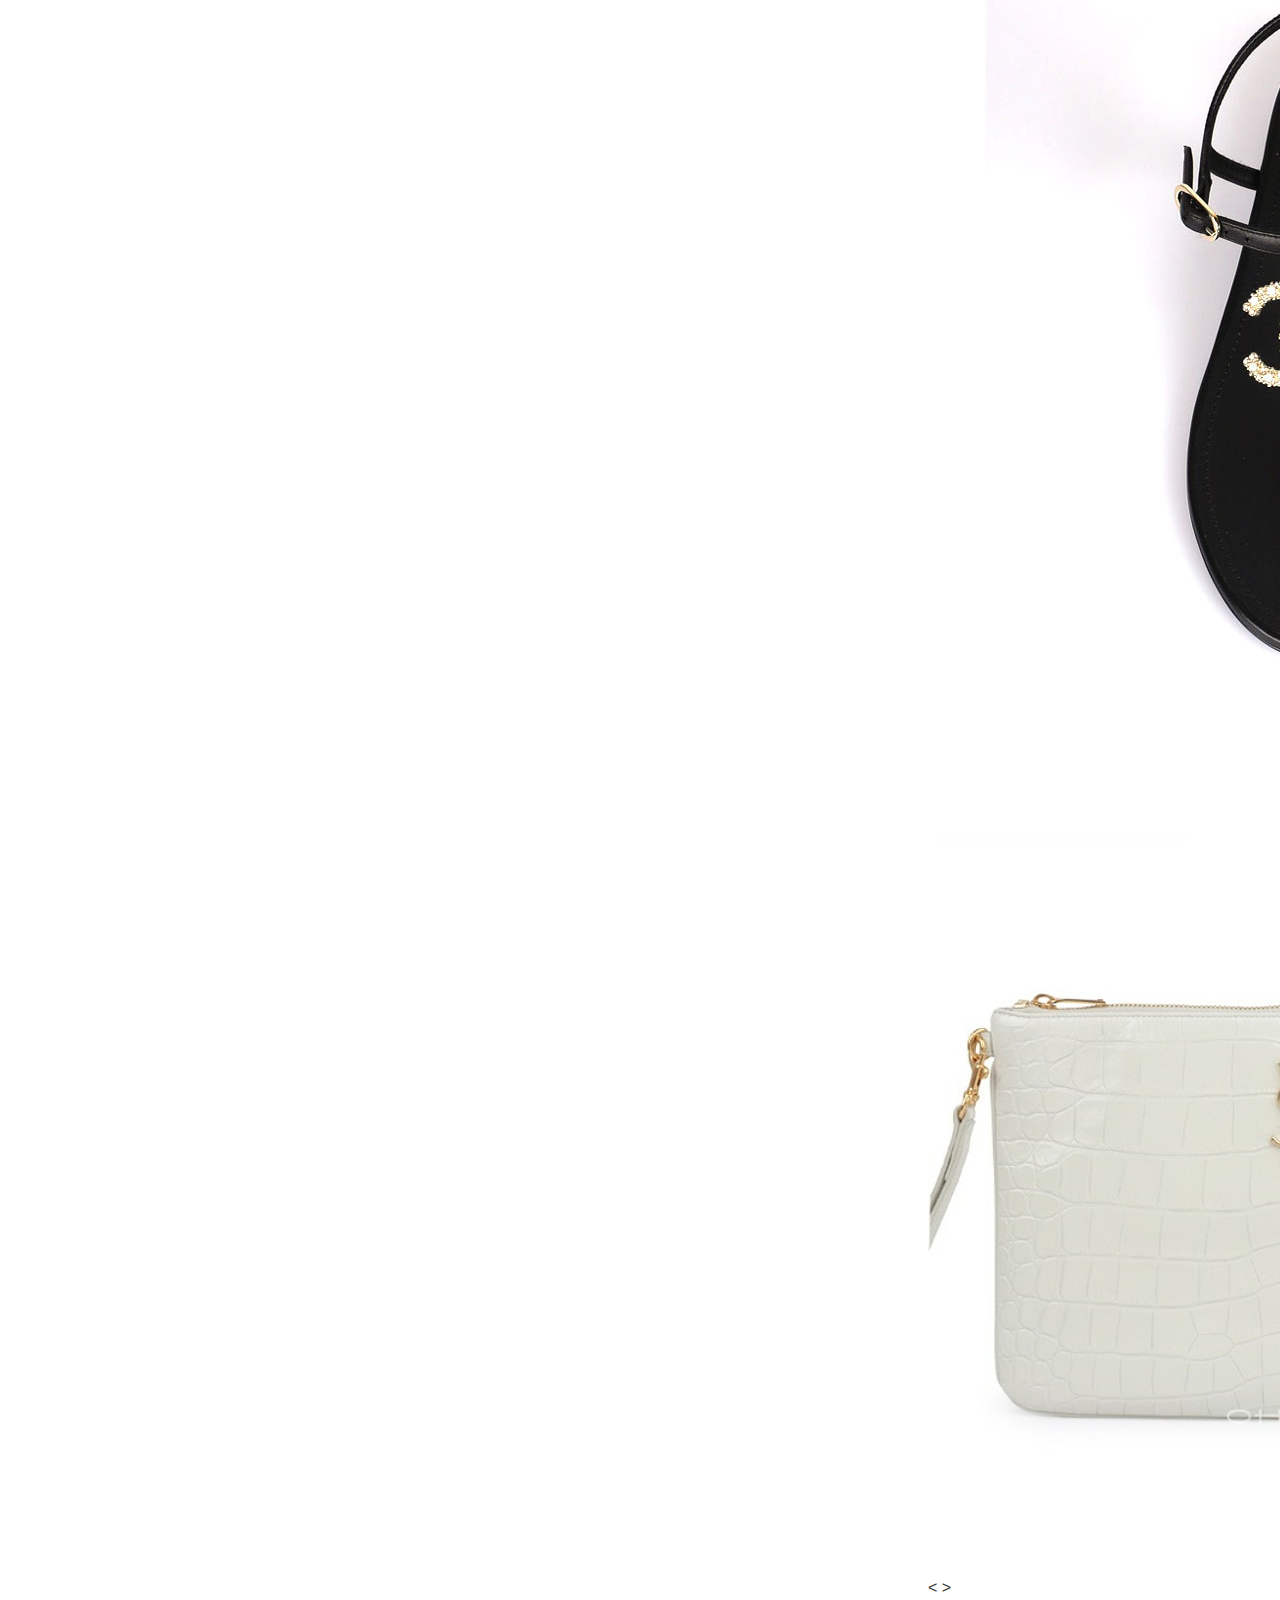
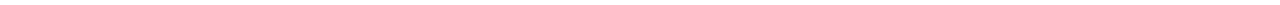
==== commit d9d20827: "header-modified" ====
--- a/index.html
+++ b/index.html
@@ -16,12 +16,20 @@
                 <li><a href="#">장바구니</a></li>
                 <li><a href="#">고객센터</a></li>
             </ul>
-            <div class="header-mid"></div>
+            <div class="header-mid">
+                <a href="#">
+                    <img src="img/gugus_logo.jpg">
+                </a>
+            </div>
     </header>
 
     <nav class="menu">
         <ul class="menu-level-1">
-            <li><a href="#">logo</a></li>
+            <li>
+                <a href="#">
+                    <img src="img/gugus_logo.jpg">
+                </a>
+            </li>
             <li>
                 <a href="#">중고 명품</a>
                 <ul class="menu-level-2">
@@ -193,7 +201,9 @@
         </ul>
         <span>search
             <input type="text">
-            <a href="#">icon</a>
+            <a href="#">
+                <img src="img/magnifying-icon-self.png">
+            </a>
         </span>
     </nav>
 
@@ -295,23 +305,26 @@
                 <figcaption></figcaption>
             </figure>
             <article>
-                <h2>MD 추천<small>MD's PICK</small></h2>                <div>
-                    <figure>
-                        <img src="img/mds-pick-2.jpg" alt="">
-                        <figcaption></figcaption>
-                    </figure>
-                    <figure>
-                        <img src="img/mds-pick-3.jpeg" alt="">
-                        <figcaption></figcaption>
-                    </figure>
-                    <figure>
-                        <img src="img/mds-pick-4.jpg" alt="">
-                        <figcaption></figcaption>
-                    </figure>
-                    <div class="btn-4">
-                        <a> &lt; </a> 
-                        <a> &gt; </a>
-                    </div>
+                <div class="slide">
+                    <div>
+                        <h2>MD 추천<small>MD's PICK</small></h2>                <div>
+                        <figure>
+                            <img src="img/mds-pick-2.jpg" alt="">
+                            <figcaption></figcaption>
+                        </figure>
+                        <figure>
+                            <img src="img/mds-pick-3.jpeg" alt="">
+                            <figcaption></figcaption>
+                        </figure>
+                        <figure>
+                            <img src="img/mds-pick-4.jpg" alt="">
+                            <figcaption></figcaption>
+                        </figure>
+                        <div class="btn-4">
+                            <a> &lt; </a> 
+                            <a> &gt; </a>
+                        </div>
+                    </div>        
                 </div>
             </article>
         </div>
--- a/css/index.css
+++ b/css/index.css
@@ -16,13 +16,16 @@
 }
 header .header-mid{
     width:100%; height:15vh;
-    background:url('/img/gugus_logo.jpg') center no-repeat;
     border-top:1px solid #000;
     border-bottom:1px solid #000;
+    display:flex;
+    justify-content:center;
+    align-items: center;
 }
 
 /* nav menu */
 .menu{
+    vertical-align:middle;
     display:flex;
     justify-content: space-around;
     align-items:center;
@@ -30,10 +33,15 @@
     font-size: 1.25rem;
     border-bottom:1px solid #aaa;
 }
+.menu .menu-level-1 li a img{
+    width:50%; 
+    /* height:70%; */
+}
 .menu .menu-level-1{
     width:50%;
     display:flex;
     justify-content: space-around;
+    align-items:center;
 }
 .menu .menu-level-1 li{position: relative;}
 .menu .menu-level-2{
@@ -74,6 +82,11 @@
 }
 .menu .menu-level-1 > li:hover > ul > li:hover > ul{
     display:flex;
+}
+.menu span{width:20rem;}
+.menu span a img{
+    vertical-align:middle;
+    width:5%;
 }
 /* after > */
 .menu-level-1 > li:nth-of-type(2) > .menu-level-2 > li:nth-of-type(-n+2) > a::after,
@@ -151,7 +164,6 @@
     border:1px solid #f00;
     /* display:none; */
 }
-
 /* new-items */
 main .new-items div{
     display:flex;
@@ -165,6 +177,5 @@
 /* season-items */
 main .season-items{display:flex;}
 
-
 /* mds-pick */
 main .mds-pick{display:flex;}
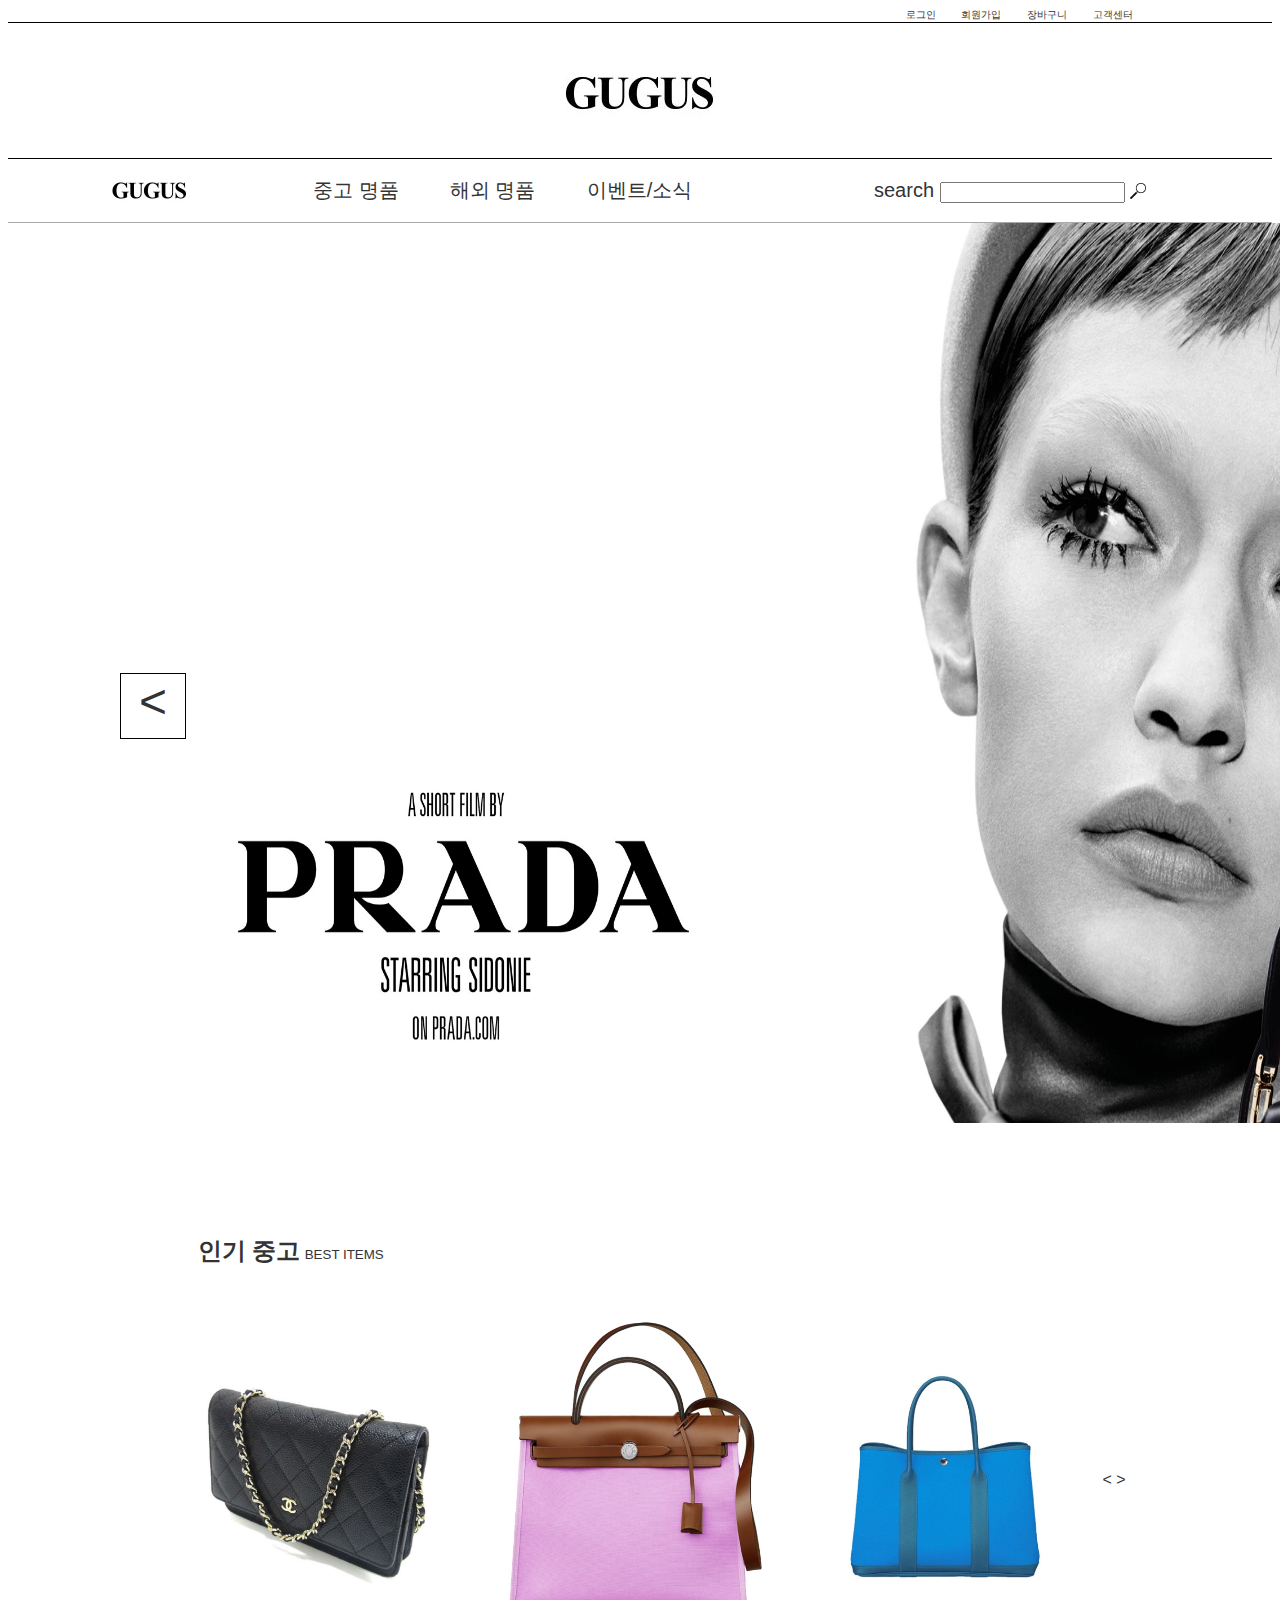
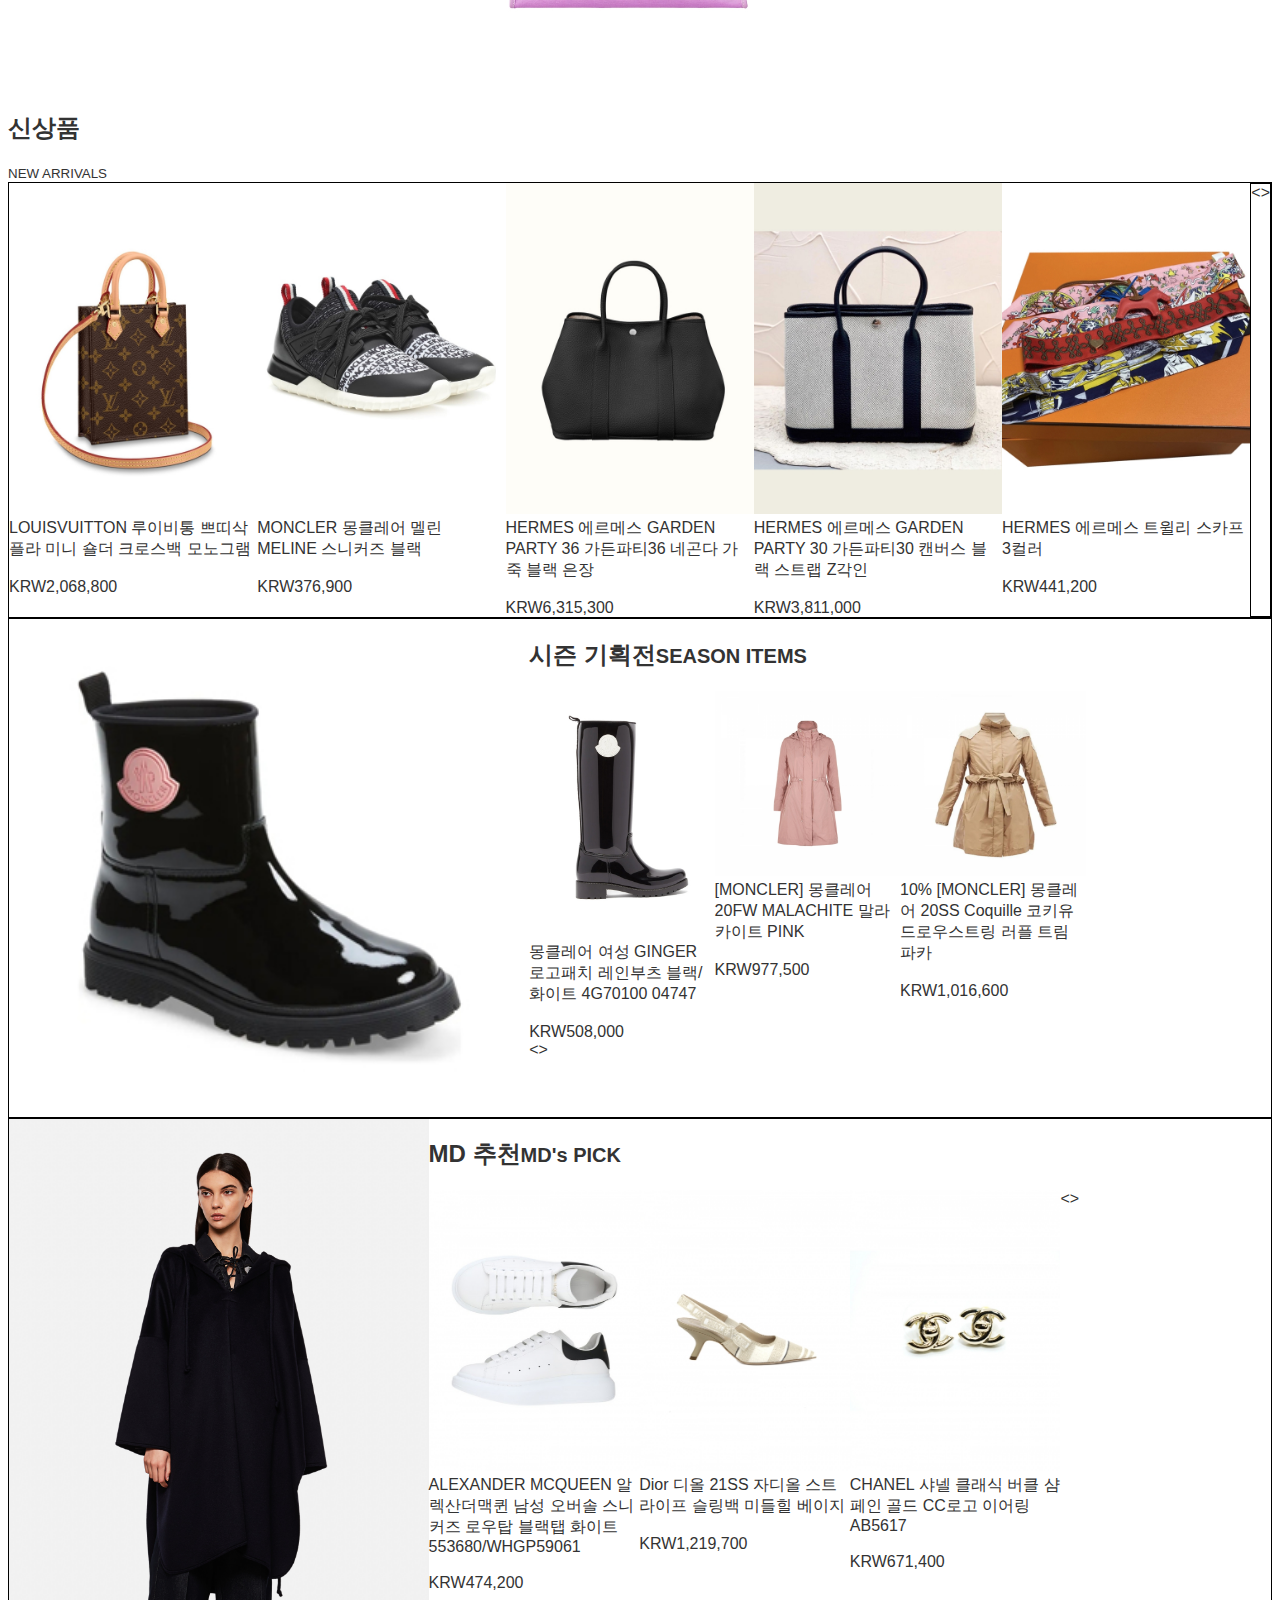
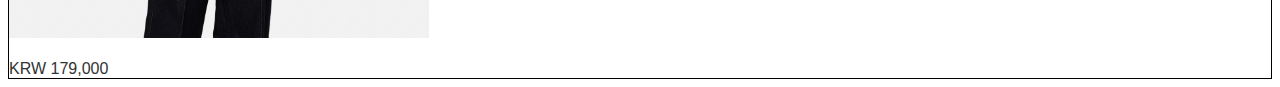
==== commit fa70da5a: "image-changed" ====
--- a/index.html
+++ b/index.html
@@ -226,14 +226,19 @@
             <small>BEST ITEMS</small>
             <div class="best-items-img">
                 <figure><img src="img/best-item-1.jpg">
-                    <figcaption>PRADA 사피아노 가죽 트리밍 리나일론 숄더 백 <br>KRW 179,000</figcaption>
-                </figure>
-                <figure><img src="img/best-item-2.jpeg">
-                    <figcaption>PRADA 사피아노 가죽 트리밍 리나일론 숄더 백 <br>KRW 179,000</figcaption>
+                    <figcaption>
+                        CHANEL 샤넬 WOC 카프스킨 클래식 금장<br><br>KRW4,562,800</figcaption>
+                </figure>
+                <figure><img src="img/best-item-2.jpg">
+                    <figcaption>HERMES 에르메스 에르백 31 은장 Y각인 PINK/CUIVRE<br><br>KRW4,105,500</figcaption>
                 </figure>
                 <figure><img src="img/best-item-3-1.jpg">
-                    <figcaption>PRADA 사피아노 가죽 트리밍 리나일론 숄더 백 <br>KRW 179,000</figcaption>
-                </figure>
+                    <figcaption>HERMES 에르메스 GARDEN PARTY 30 가든파티30 캔버스 BLEU ZANZIBAR 블루잔지바르 Z각인<br><br>KRW3,811,000</figcaption>
+                </figure>
+                <div class="btn-1">
+                    <a> &lt; </a> 
+                    <a> &gt; </a>
+                </div>
             </div>
         </article>
 
@@ -242,24 +247,27 @@
             <small>NEW ARRIVALS</small>
             <div>
                 <figure>
-                    <img src="img/new-items-1.png" alt="">
-                    <figcaption></figcaption>
+                    <img src="img/new-items-1.jpg" alt="">
+                    <figcaption>LOUISVUITTON 루이비통 쁘띠삭플라 미니 숄더 크로스백 모노그램<br><br>KRW2,068,800</figcaption>
                 </figure>
                 <figure>
                     <img src="img/new-items-2-r.jpg" alt="">
-                    <figcaption></figcaption>
+                    <figcaption>MONCLER 몽클레어 멜린 MELINE 스니커즈 블랙<br><br>KRW376,900</figcaption>
                 </figure>
                 <figure>
                     <img src="img/new-items-3-r.jpg" alt="">
-                    <figcaption></figcaption>
+                    <figcaption>
+                        HERMES 에르메스 GARDEN PARTY 36 가든파티36 네곤다 가죽 블랙 은장<br><br>KRW6,315,300</figcaption>
                 </figure>
                 <figure>
                     <img src="img/new-items-4-r.jpg" alt="">
-                    <figcaption></figcaption>
+                    <figcaption>
+                        HERMES 에르메스 GARDEN PARTY 30 가든파티30 캔버스 블랙 스트랩 Z각인<br><br>KRW3,811,000</figcaption>
                 </figure>
                 <figure>
                     <img src="img/new-items-5.jpg" alt="">
-                    <figcaption></figcaption>
+                    <figcaption>
+                        HERMES 에르메스 트윌리 스카프 3컬러<br><br>KRW441,200</figcaption>
                 </figure>
                 <div class="btn-2">
                     <a> &lt; </a> 
@@ -276,19 +284,21 @@
             </figure>
             <article>
                 <h2>시즌 기획전<small>SEASON ITEMS</small></h2>
-                <div class="slide">
+                <div class="slide-1">
                     <div>
                         <figure>
                             <img src="img/season-item-2.jpg" alt="">
-                            <figcaption></figcaption>
+                            <figcaption>
+                                몽클레어 여성 GINGER 로고패치 레인부츠 블랙/화이트 4G70100 04747<br><br>KRW508,000</figcaption>
                         </figure>
                         <figure>
                             <img src="img/season-item-3.jpg" alt="">
-                            <figcaption></figcaption>
+                            <figcaption>[MONCLER] 몽클레어 20FW MALACHITE 말라카이트 PINK<br><br>KRW977,500</figcaption>
                         </figure>
                         <figure>
                             <img src="img/season-item-4.jpg" alt="">
-                            <figcaption></figcaption>
+                            <figcaption>10%
+                                [MONCLER] 몽클레어 20SS Coquille 코키유 드로우스트링 러플 트림 파카<br><br>KRW1,016,600</figcaption>
                         </figure>
                     </div>
                     <div class="btn-3">
@@ -301,24 +311,26 @@
 
         <div class="mds-pick">
             <figure>
-                <img src="img/mds-pick-1.jpg" alt="">
-                <figcaption></figcaption>
+                <img src="img/mds-pick-1.jpeg" alt="">
+                <figcaption> <br>KRW 179,000</figcaption>
             </figure>
             <article>
-                <div class="slide">
+                <h2>MD 추천<small>MD's PICK</small></h2>
+                <div class="slide-2">
                     <div>
-                        <h2>MD 추천<small>MD's PICK</small></h2>                <div>
                         <figure>
                             <img src="img/mds-pick-2.jpg" alt="">
-                            <figcaption></figcaption>
-                        </figure>
-                        <figure>
-                            <img src="img/mds-pick-3.jpeg" alt="">
-                            <figcaption></figcaption>
+                            <figcaption>ALEXANDER MCQUEEN 알렉산더맥퀸 남성 오버솔 스니커즈 로우탑 블랙탭 화이트 553680/WHGP59061<br><br>KRW474,200</figcaption>
+                        </figure>
+                        <figure>
+                            <img src="img/mds-pick-3.jpg" alt="">
+                            <figcaption>
+                                Dior 디올 21SS 자디올 스트라이프 슬링백 미들힐 베이지<br><br>KRW1,219,700</figcaption>
                         </figure>
                         <figure>
                             <img src="img/mds-pick-4.jpg" alt="">
-                            <figcaption></figcaption>
+                            <figcaption>
+                                CHANEL 샤넬 클래식 버클 샴페인 골드 CC로고 이어링 AB5617<br><br>KRW671,400</figcaption>
                         </figure>
                         <div class="btn-4">
                             <a> &lt; </a> 
--- a/css/index.css
+++ b/css/index.css
@@ -138,18 +138,16 @@
 .best-items{margin-top:7rem;}
 .best-items h2{
     display:inline;
-    margin-left:9rem;
+    margin-left:15%;
 }
 .best-items small{display:inline;}
 .best-items .best-items-img{
     display:flex;
     justify-content:center;
+    align-items:center;
 }
 .best-items .best-items-img figure{
-    width:27%;
-    height:30rem;
-    border:1px solid #000;
-    /* line-height:30rem; */
+    width:25%; height:100%;
     position:relative;
 }
 .best-items .best-items-img figure img{
@@ -157,12 +155,20 @@
 }
 .best-items .best-items-img figure figcaption{
     width:100%;
+    height: 100%;
     position: absolute;
-    top:50%;
+    top:0%;
+    background-color:rgba(0,0,0,0.7);
     color:#fff;
     text-align:center;
     border:1px solid #f00;
-    /* display:none; */
+    z-index:8;
+    display:flex;
+    align-items:center;
+    display:none;
+}
+.best-items .best-items-img figure:hover figcaption{
+    display:flex;
 }
 /* new-items */
 main .new-items div{
@@ -175,7 +181,37 @@
 main .new-items figure img{width:100%;}
 
 /* season-items */
-main .season-items{display:flex;}
+main .season-items{
+    display:flex;
+    border: 1px solid #000;
+}
+main .season-items figure{width:100%;}
+main .season-items figure img{width:100%;}
+main .season-items figure figcaption{}
+
+main .season-items article{}
+main .season-items article h2{}
+main .season-items article h2 small{}
+main .season-items article .slide-1{}
+main .season-items article .slide-1 div{display:flex;}
+main .season-items article .slide-1 div figure{width:25%;}
+main .season-items article .slide-1 div figure img{width:100%;}
+main .season-items article .slide-1 div figure figcaption{}
 
 /* mds-pick */
-main .mds-pick{display:flex;}
+main .mds-pick{
+    display:flex;
+    border: 1px solid #000;
+}
+main .mds-pick figure{width:70%;}
+main .mds-pick figure img{width:100%;}
+main .mds-pick figure figcaption{}
+
+main .mds-pick article{}
+main .mds-pick article h2{}
+main .mds-pick article h2 small{}
+main .mds-pick article .slide-2{}
+main .mds-pick article .slide-2 div{display:flex;}
+main .mds-pick article .slide-2 div figure{width:25%;}
+main .mds-pick article .slide-2 div figure img{width:100%;}
+main .mds-pick article .slide-2 div figure figcaption{}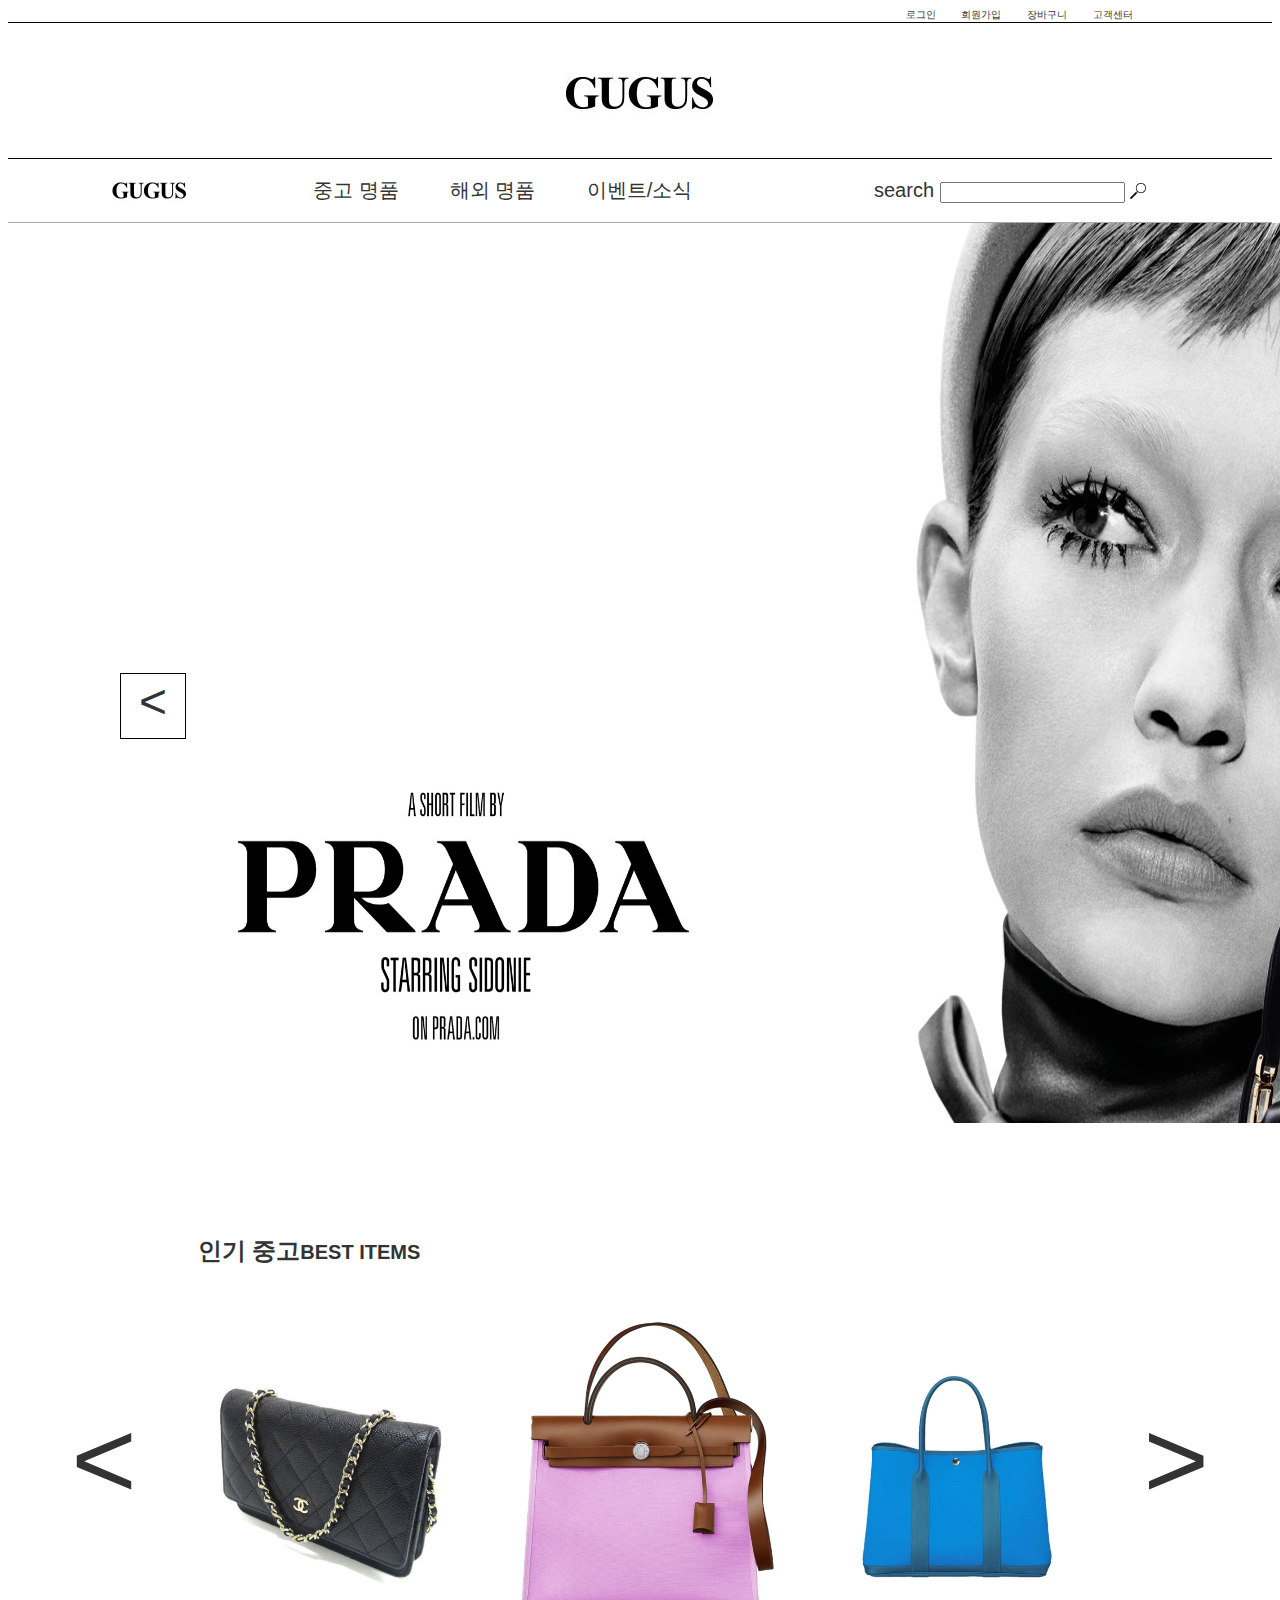
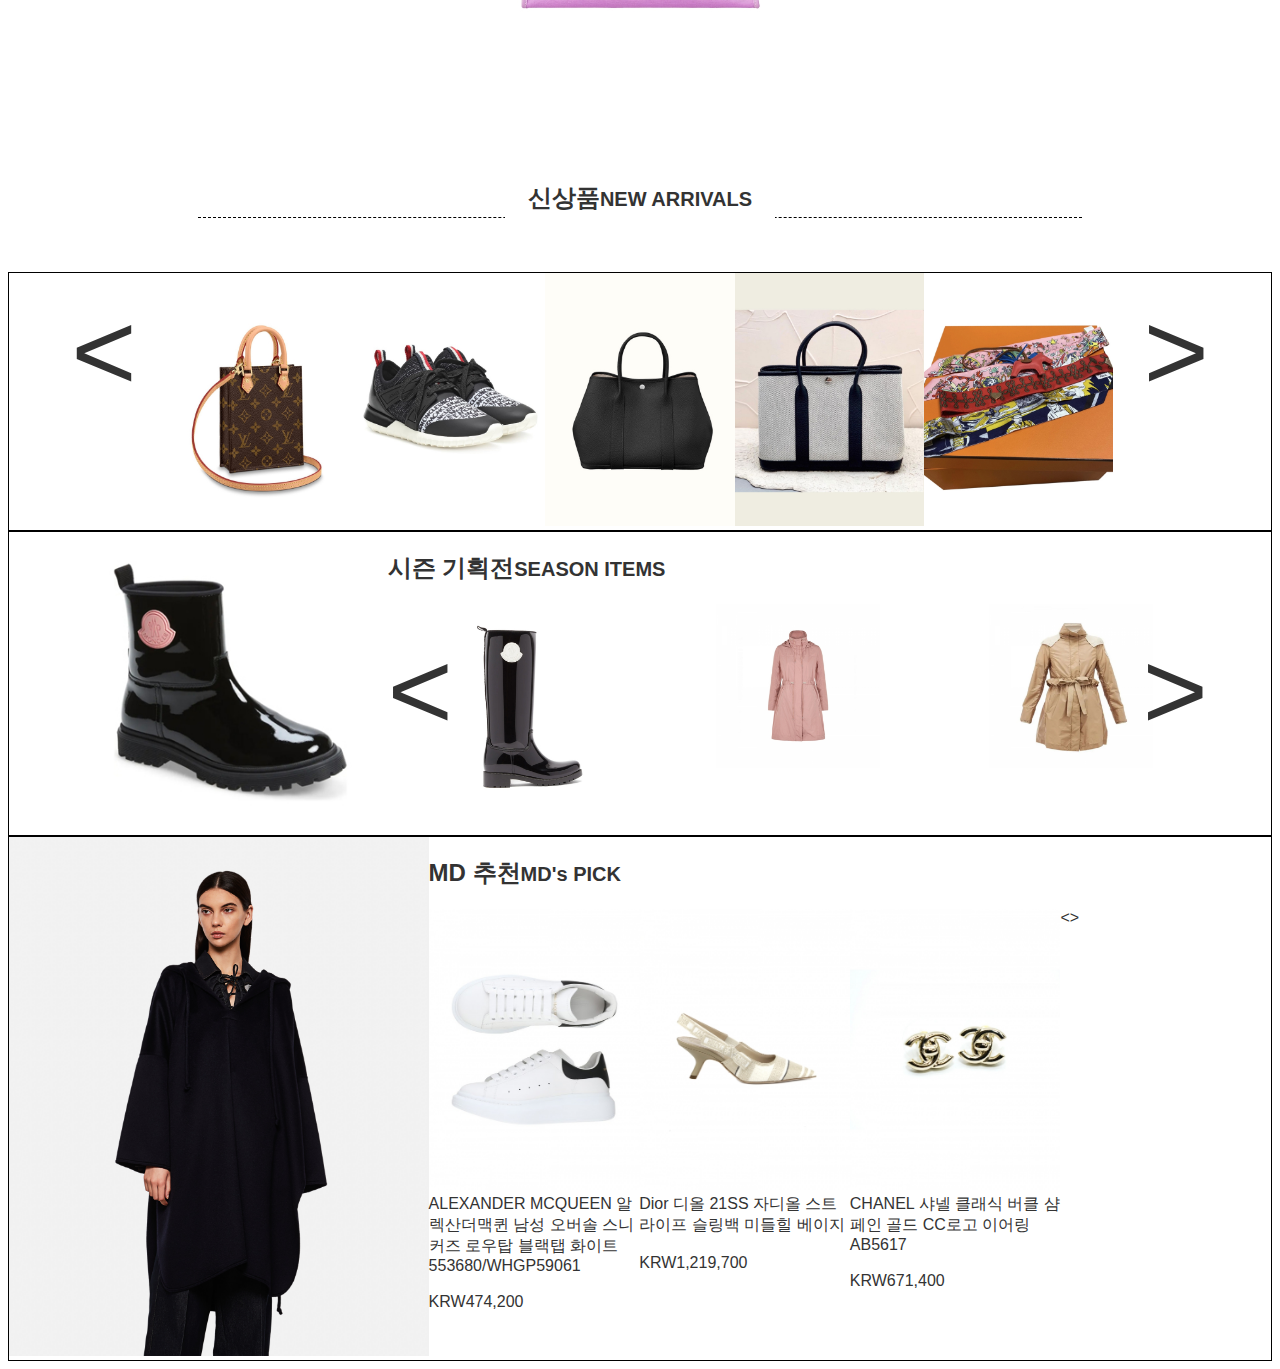
==== commit 6a0397f5: "2021-07-01 modified" ====
--- a/index.html
+++ b/index.html
@@ -222,12 +222,10 @@
         </div>
 
         <article class="best-items"> 
-            <h2>인기 중고</h2>
-            <small>BEST ITEMS</small>
+            <h2>인기 중고<small>BEST ITEMS</small></h2>
             <div class="best-items-img">
                 <figure><img src="img/best-item-1.jpg">
-                    <figcaption>
-                        CHANEL 샤넬 WOC 카프스킨 클래식 금장<br><br>KRW4,562,800</figcaption>
+                    <figcaption>CHANEL 샤넬 WOC 카프스킨 클래식 금장<br><br>KRW4,562,800</figcaption>
                 </figure>
                 <figure><img src="img/best-item-2.jpg">
                     <figcaption>HERMES 에르메스 에르백 31 은장 Y각인 PINK/CUIVRE<br><br>KRW4,105,500</figcaption>
@@ -236,16 +234,16 @@
                     <figcaption>HERMES 에르메스 GARDEN PARTY 30 가든파티30 캔버스 BLEU ZANZIBAR 블루잔지바르 Z각인<br><br>KRW3,811,000</figcaption>
                 </figure>
                 <div class="btn-1">
-                    <a> &lt; </a> 
-                    <a> &gt; </a>
+                    <a href="#">&lt;</a> 
+                    <a href="#">&gt;</a>
                 </div>
             </div>
         </article>
 
         <article class="new-items">
-            <h2>신상품</h2>
-            <small>NEW ARRIVALS</small>
-            <div>
+            <h2>신상품<small>NEW ARRIVALS</small></h2>
+            <div class="line"></div>
+            <div class="new-items-image">
                 <figure>
                     <img src="img/new-items-1.jpg" alt="">
                     <figcaption>LOUISVUITTON 루이비통 쁘띠삭플라 미니 숄더 크로스백 모노그램<br><br>KRW2,068,800</figcaption>
@@ -312,7 +310,7 @@
         <div class="mds-pick">
             <figure>
                 <img src="img/mds-pick-1.jpeg" alt="">
-                <figcaption> <br>KRW 179,000</figcaption>
+                <figcaption></figcaption>
             </figure>
             <article>
                 <h2>MD 추천<small>MD's PICK</small></h2>
--- a/css/index.css
+++ b/css/index.css
@@ -139,12 +139,14 @@
 .best-items h2{
     display:inline;
     margin-left:15%;
+    /* padding-bottom:10%; */
 }
 .best-items small{display:inline;}
 .best-items .best-items-img{
     display:flex;
     justify-content:center;
     align-items:center;
+    position:relative;
 }
 .best-items .best-items-img figure{
     width:25%; height:100%;
@@ -161,42 +163,140 @@
     background-color:rgba(0,0,0,0.7);
     color:#fff;
     text-align:center;
-    border:1px solid #f00;
     z-index:8;
     display:flex;
     align-items:center;
+    justify-content: center;
     display:none;
 }
 .best-items .best-items-img figure:hover figcaption{
     display:flex;
 }
+.best-items .best-items-img .btn-1{
+    position:absolute;top:30%;
+    width:90%;
+    display:flex;
+    justify-content: space-between;
+    pointer-events: none;
+}
+.best-items .best-items-img .btn-1 a{
+    pointer-events:fill; 
+    font-size:7rem;
+}
+/* 
+.best-items .best-items-img .btn-1 a:nth-of-type(1){}
+.best-items .best-items-img .btn-1 a:nth-of-type(2){}
+ */
 /* new-items */
-main .new-items div{
-    display:flex;
+main .new-items{
+    text-align:center;
+    position:relative;
+}
+main .new-items h2{
+    width:30vh; height:10vh;
+    margin:0 auto;
+    margin-top:10vh;
+    background:#fff;
+    z-index:15;
+    position: relative;
+}
+main .new-items .line{
+    width:70%;
+    border-bottom: 1px dashed #000;
+    position:absolute; top:10%; left:15%;
+    z-index:0;
+}
+main .new-items .new-items-image{
+    display:flex;
+    justify-content:center;
     border: 1px solid #000;
 }
-main .new-items figure{
-    width:70vh;
-}
-main .new-items figure img{width:100%;}
-
+main .new-items .new-items-image figure{
+    width:15%;
+    position:relative;
+}
+main .new-items .new-items-image figure img{width:100%;}
+main .new-items .new-items-image figure figcaption{
+    width:100%;
+    height: 100%;
+    position: absolute;
+    top:0%;
+    background-color:rgba(0,0,0,0.7);
+    color:#fff;
+    text-align:center;
+    z-index:8;
+    display:flex;
+    align-items:center;
+    justify-content: center;
+    display:none;
+}
+main .new-items .new-items-image figure:hover figcaption{
+    display:flex;
+}
+main .new-items .new-items-image .btn-2{
+    position:absolute; top:30%;
+    width:90%;
+    display:flex;
+    justify-content: space-between;
+    pointer-events: none;
+}
+main .new-items .new-items-image .btn-2 a{
+    pointer-events:fill; 
+    font-size:7rem;
+}
 /* season-items */
 main .season-items{
     display:flex;
+    justify-content:center;
     border: 1px solid #000;
 }
-main .season-items figure{width:100%;}
+main .season-items figure{width:25%;}
 main .season-items figure img{width:100%;}
 main .season-items figure figcaption{}
 
-main .season-items article{}
+main .season-items article{width:65%;}
 main .season-items article h2{}
 main .season-items article h2 small{}
-main .season-items article .slide-1{}
-main .season-items article .slide-1 div{display:flex;}
-main .season-items article .slide-1 div figure{width:25%;}
+main .season-items article .slide-1{
+    position: relative;
+}
+main .season-items article .slide-1 div{
+    display:flex;
+    justify-content:space-around;
+}
+main .season-items article .slide-1 div figure{
+    width:20%;
+    position: relative;
+}
 main .season-items article .slide-1 div figure img{width:100%;}
-main .season-items article .slide-1 div figure figcaption{}
+main .season-items article .slide-1 div figure figcaption{
+    width:100%;
+    height: 100%;
+    position: absolute;
+    top:0%;
+    background-color:rgba(0,0,0,0.7);
+    color:#fff;
+    text-align:center;
+    z-index:8;
+    display:flex;
+    align-items:center;
+    justify-content: center;
+    display:none;
+}
+main .season-items article .slide-1 div figure:hover figcaption{
+    display:flex;
+}
+main .season-items article .slide-1 .btn-3{
+    position:absolute; top:10%;
+    width:100%;
+    display:flex;
+    justify-content: space-between;
+    pointer-events: none;
+}
+main .season-items article .slide-1 .btn-3 a{
+    pointer-events:fill; 
+    font-size:7rem;
+}
 
 /* mds-pick */
 main .mds-pick{
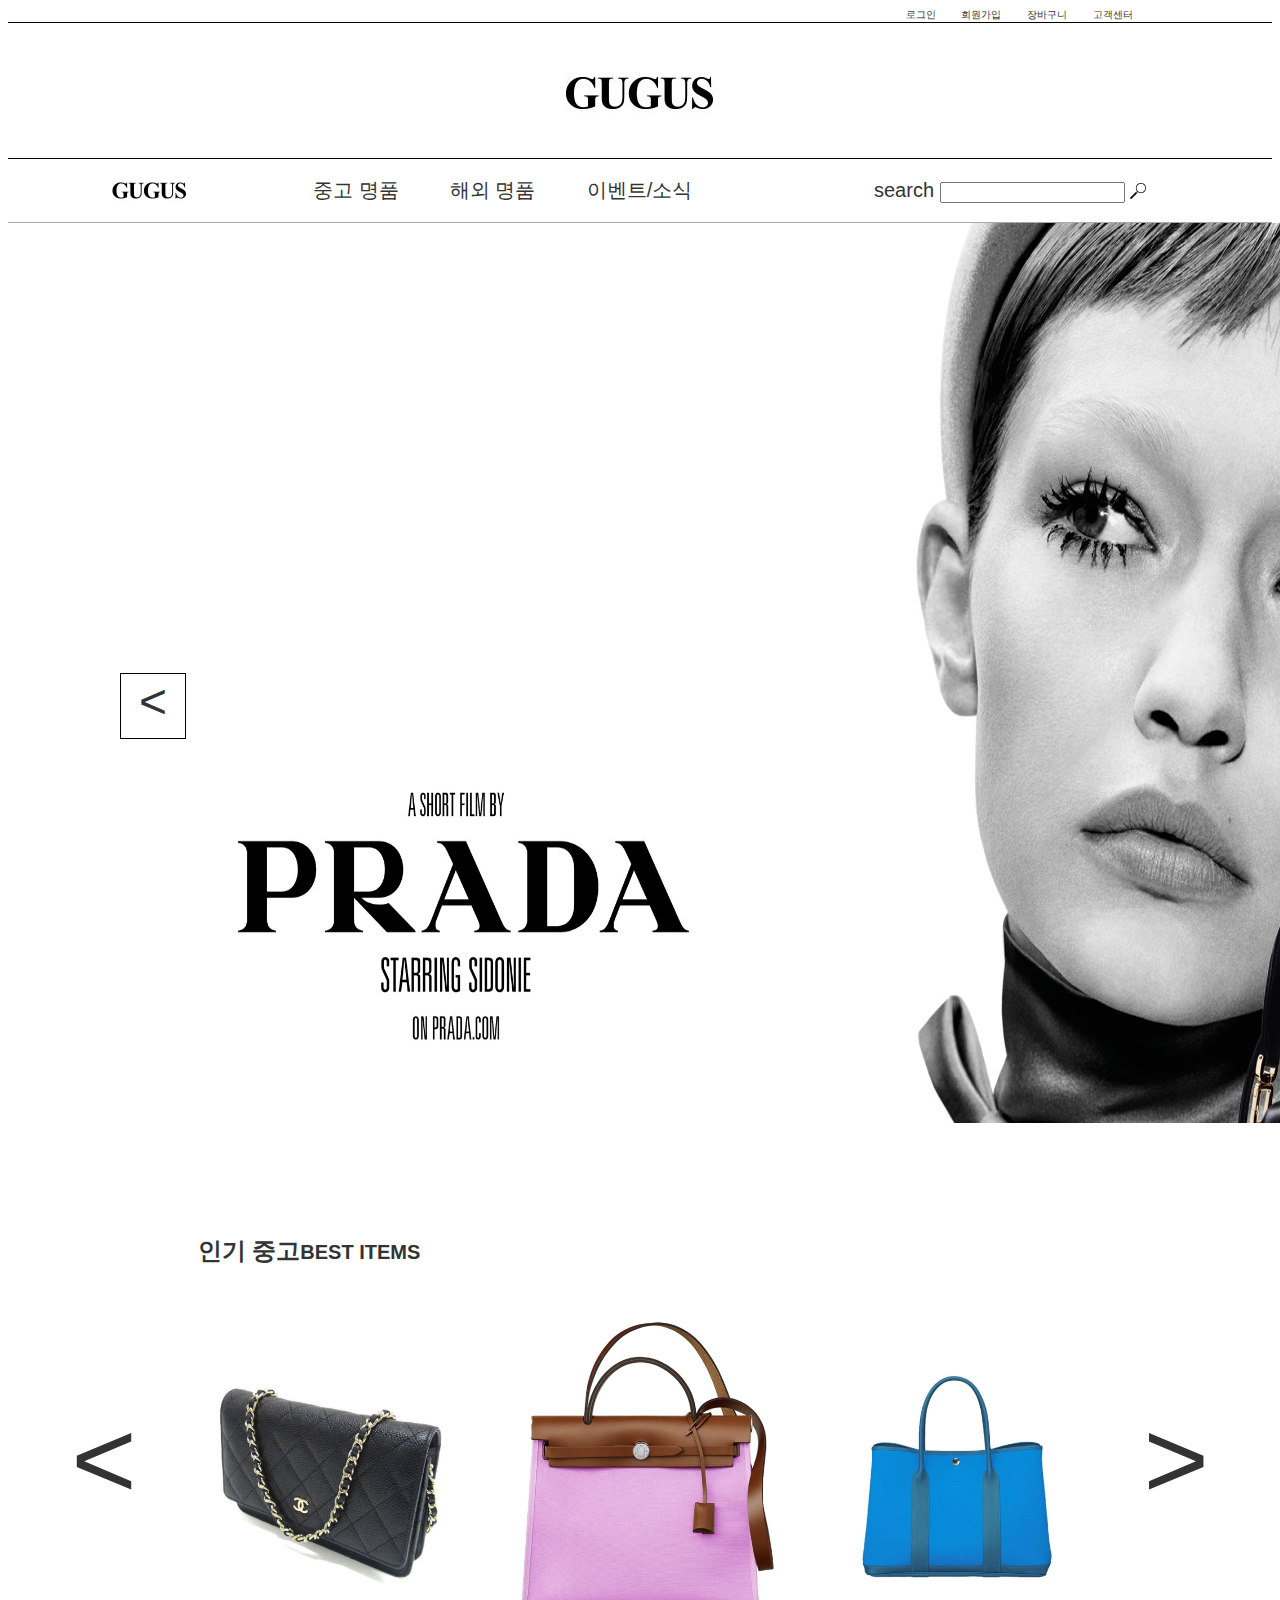
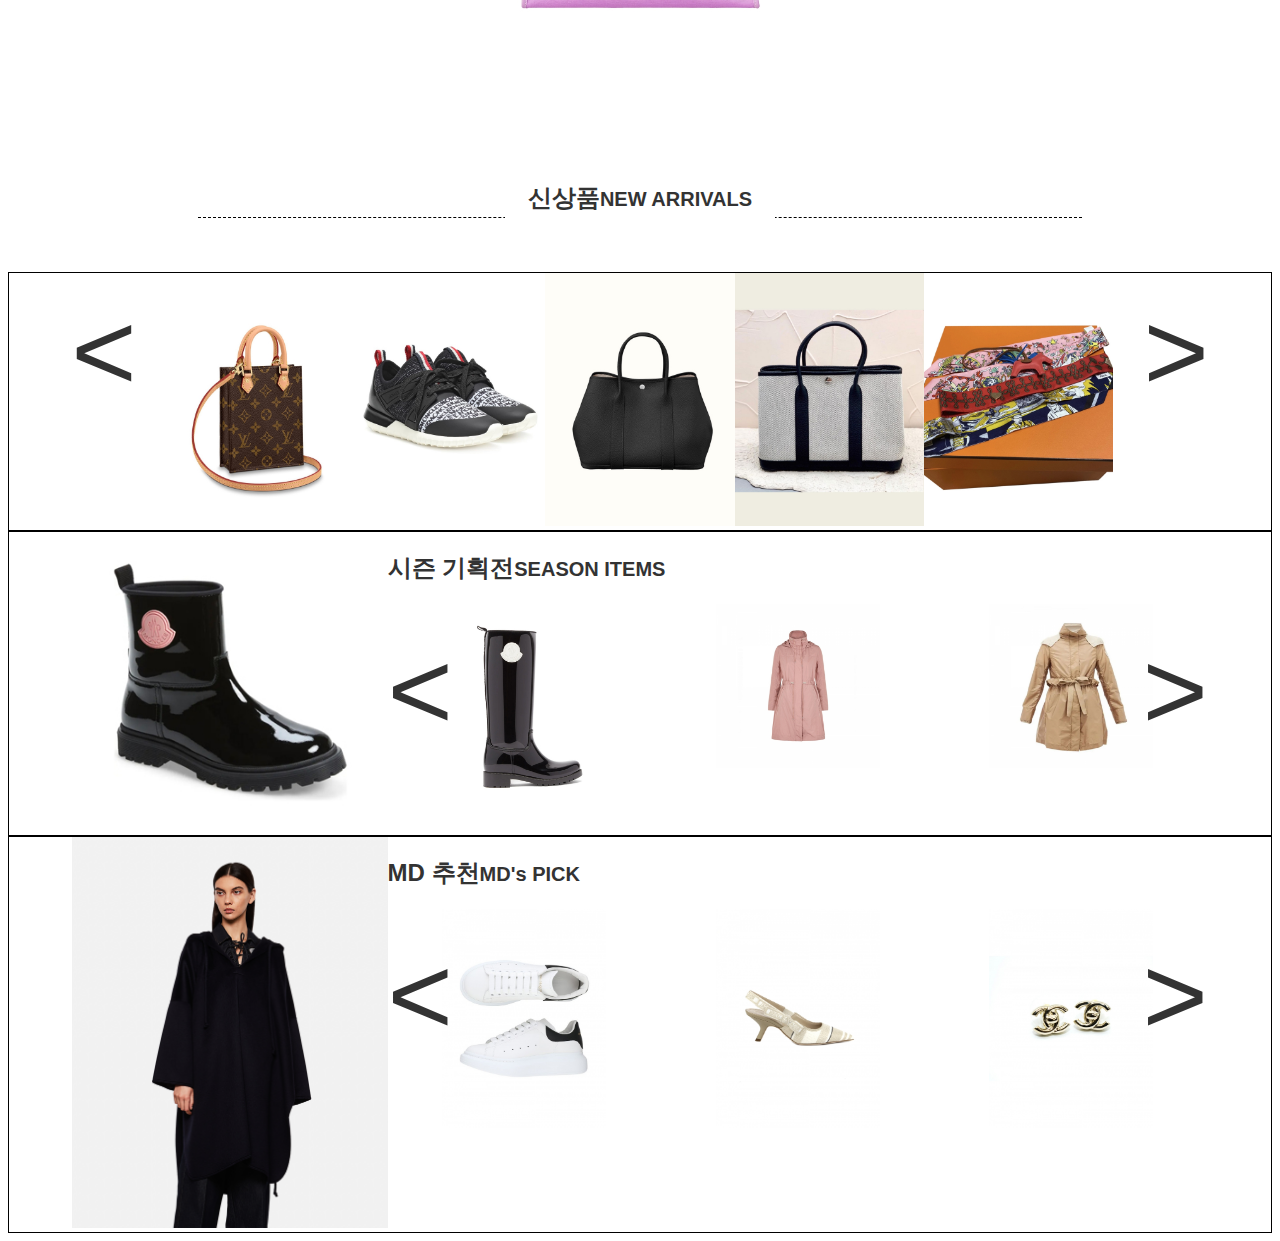
==== commit 6077bf6c: "2021-07-02" ====
--- a/index.html
+++ b/index.html
@@ -6,6 +6,21 @@
     <meta name="viewport" content="width=device-width, initial-scale=1.0">
     <title>Gugus - 중고명품 쇼핑몰</title>
     <link href="css/index.css" rel="stylesheet">
+
+    <meta property="og:title" content="Gugus 명품 쇼핑몰">
+    <meta property="og:url" content="https://codingguyjw.github.io/site-renewal/">
+    <meta property="og:image" content="img\gugus_logo.jpg">
+    <meta property="og:description" content="중고 및 해외 명품 쇼핑몰">
+
+    <meta name="twitter:card" content="명품 쇼핑몰">
+    <meta name="twitter:title" content="Gugus">
+    <meta name="twitter:url" content="https://codingguyjw.github.io/site-renewal/">
+    <meta name="twitter:image" content="img\gugus_logo.jpg">
+    <meta name="twitter:description" content="중고 및 해외 명품 쇼핑몰">
+
+    <link rel="shortcut icon" href="img\gugus_logo.jpg">
+    <link rel="apple-touch-icon-precomposed" sizes="114*114" rel="icon114.png">
+
 </head>
 <body>
     <header>
@@ -322,19 +337,17 @@
                         </figure>
                         <figure>
                             <img src="img/mds-pick-3.jpg" alt="">
-                            <figcaption>
-                                Dior 디올 21SS 자디올 스트라이프 슬링백 미들힐 베이지<br><br>KRW1,219,700</figcaption>
+                            <figcaption>Dior 디올 21SS 자디올 스트라이프 슬링백 미들힐 베이지<br><br>KRW1,219,700</figcaption>
                         </figure>
                         <figure>
                             <img src="img/mds-pick-4.jpg" alt="">
-                            <figcaption>
-                                CHANEL 샤넬 클래식 버클 샴페인 골드 CC로고 이어링 AB5617<br><br>KRW671,400</figcaption>
-                        </figure>
-                        <div class="btn-4">
-                            <a> &lt; </a> 
-                            <a> &gt; </a>
-                        </div>
-                    </div>        
+                            <figcaption>CHANEL 샤넬 클래식 버클 샴페인 골드 CC로고 이어링 AB5617<br><br>KRW671,400</figcaption>
+                        </figure>
+                    </div>
+                    <div class="btn-4">
+                        <a> &lt; </a> 
+                        <a> &gt; </a>
+                    </div>
                 </div>
             </article>
         </div>
--- a/css/index.css
+++ b/css/index.css
@@ -301,17 +301,54 @@
 /* mds-pick */
 main .mds-pick{
     display:flex;
+    justify-content:center;
     border: 1px solid #000;
 }
-main .mds-pick figure{width:70%;}
+main .mds-pick figure{width:25%;}
 main .mds-pick figure img{width:100%;}
 main .mds-pick figure figcaption{}
 
-main .mds-pick article{}
+main .mds-pick article{width:65%;}
 main .mds-pick article h2{}
 main .mds-pick article h2 small{}
-main .mds-pick article .slide-2{}
-main .mds-pick article .slide-2 div{display:flex;}
-main .mds-pick article .slide-2 div figure{width:25%;}
+main .mds-pick article .slide-2{
+    position: relative;
+}
+main .mds-pick article .slide-2 div{
+    display:flex;
+    justify-content:space-around;
+}
+main .mds-pick article .slide-2 div figure{
+    width:20%;
+    position: relative;
+}
 main .mds-pick article .slide-2 div figure img{width:100%;}
-main .mds-pick article .slide-2 div figure figcaption{}+main .mds-pick article .slide-2 div figure figcaption{
+    width:100%;
+    height: 100%;
+    position: absolute;
+    top:0%;
+    background-color:rgba(0,0,0,0.7);
+    color:#fff;
+    text-align:center;
+    z-index:8;
+    display:flex;
+    align-items:center;
+    justify-content: center;
+    display:none;
+}
+main .mds-pick article .slide-2 div figure:hover figcaption{
+    display:flex;
+}
+main .mds-pick article .slide-2 .btn-4{
+    position:absolute; top:10%;
+    width:100%;
+    display:flex;
+    justify-content: space-between;
+    pointer-events: none;
+}
+main .mds-pick article .slide-2 .btn-4 a{
+    pointer-events:fill; 
+    font-size:7rem;
+}
+
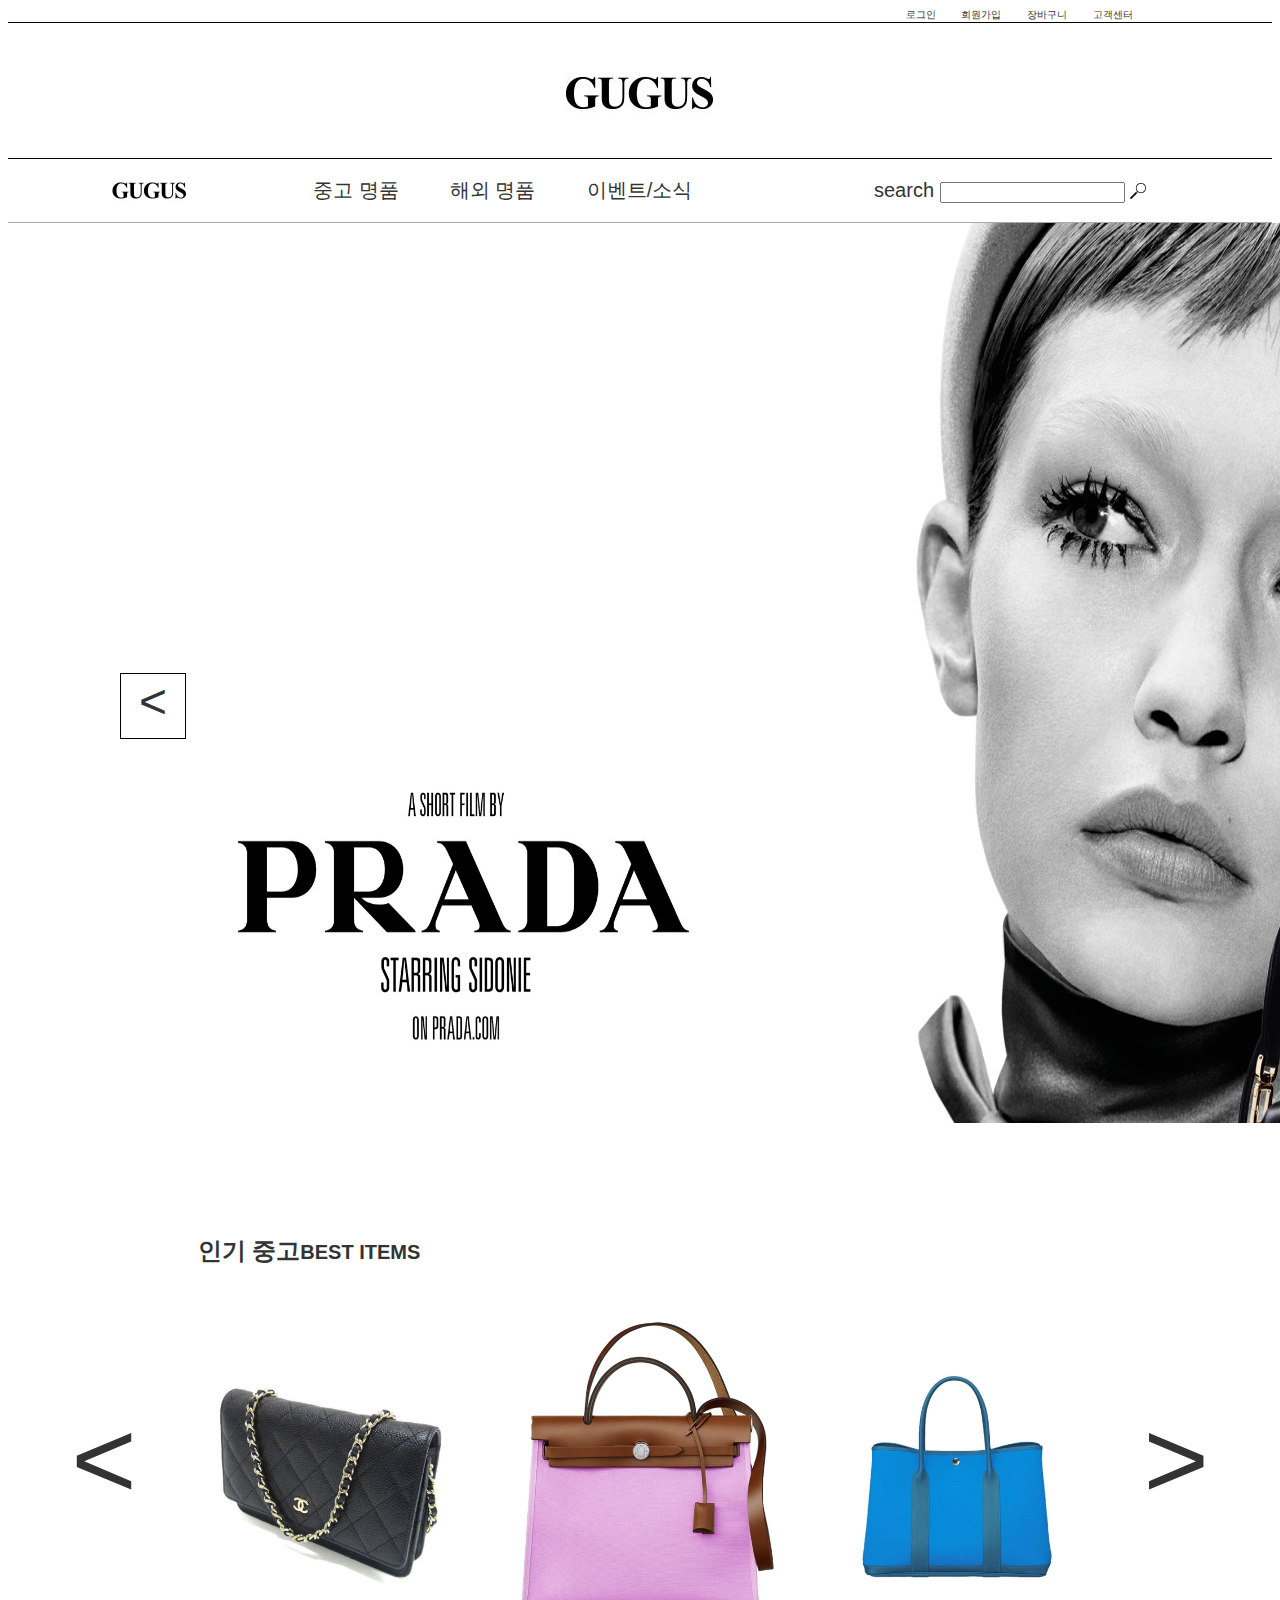
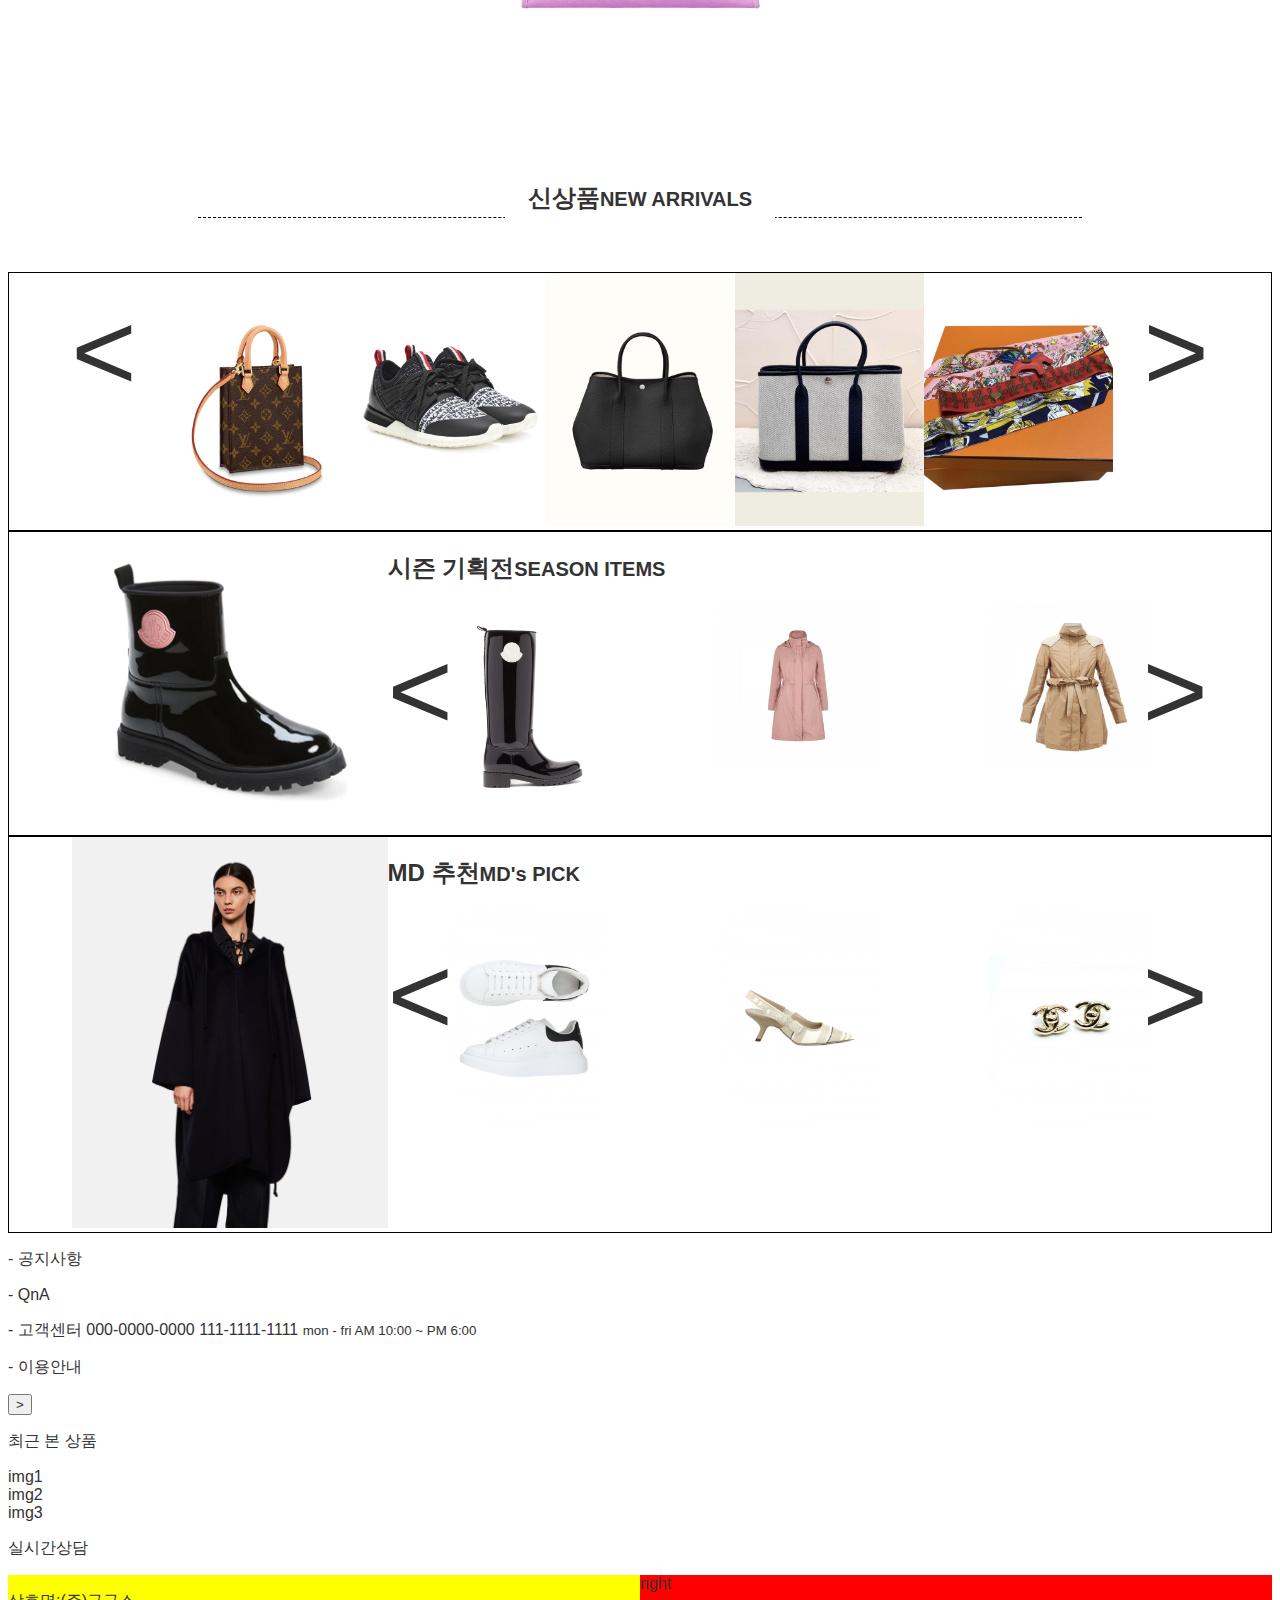
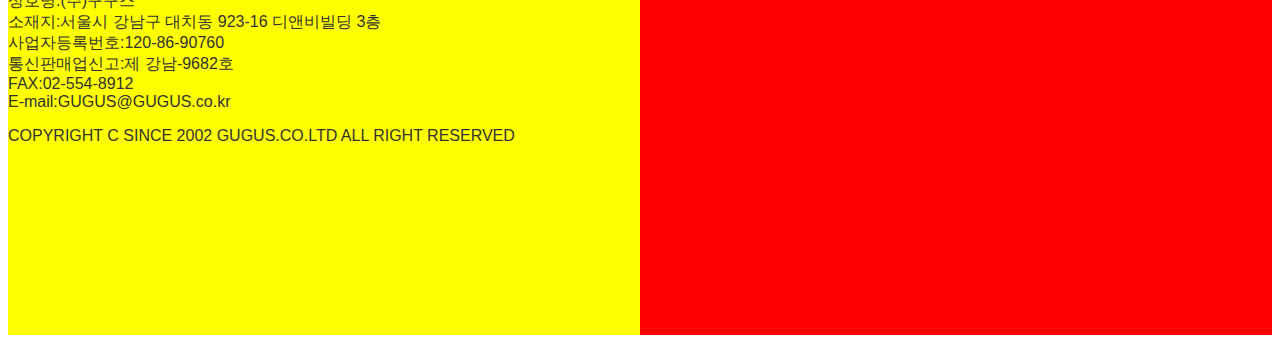
==== commit ecee5575: "2021-08-05" ====
--- a/index.html
+++ b/index.html
@@ -21,205 +21,15 @@
     <link rel="shortcut icon" href="img\gugus_logo.jpg">
     <link rel="apple-touch-icon-precomposed" sizes="114*114" rel="icon114.png">
 
+    <link rel="stylesheet" type="text/css" href="css/slick.css">
+    <script src="https://code.jquery.com/jquery-2.2.0.min.js" type="text/javascript"></script>
+    <script src="js/slick.min.js"></script>
+    <script src="js/index.js"></script>
 </head>
 <body>
-    <header>
-        <div class="header-top">
-            <ul>
-                <li><a href="#">로그인</a></li>
-                <li><a href="#">회원가입</a></li>
-                <li><a href="#">장바구니</a></li>
-                <li><a href="#">고객센터</a></li>
-            </ul>
-            <div class="header-mid">
-                <a href="#">
-                    <img src="img/gugus_logo.jpg">
-                </a>
-            </div>
-    </header>
+    <header></header>
 
     <nav class="menu">
-        <ul class="menu-level-1">
-            <li>
-                <a href="#">
-                    <img src="img/gugus_logo.jpg">
-                </a>
-            </li>
-            <li>
-                <a href="#">중고 명품</a>
-                <ul class="menu-level-2">
-                    <li>
-                        <a href="#">카테고리</a>
-                        <ul class="menu-level-3">
-                            <li><a href="#">WATCH</a></li>
-                            <li><a href="#">JEWELRY</a></li>
-                            <li><a href="#">BAG</a></li>
-                            <li><a href="#">CLOTHES</a></li>
-                            <li><a href="#">SHOES</a></li>
-                            <li><a href="#">ACCESSORY</a></li>
-                            <li><a href="#">WALLET</a></li>
-                            <li><a href="#">EYEWEAR</a></li>
-                        </ul>
-                    </li>
-                    <li>
-                        <a href="#">브랜드</a>
-                        <ul class="menu-level-3">
-                            <li><a href="">Armani</a></li>
-                            <li><a href="">Balenciga
-                            </a></li>
-                            <li><a href="">Burbery
-                            </a></li>
-                            <li><a href="">Bvlgari
-                            </a></li>
-                            <li><a href="">Cartier
-                            </a></li>
-                            <li><a href="">Chanel
-                            </a></li>
-                            <li><a href="">Chloe
-                            </a></li>
-                            <li><a href="">Christian Dior
-                            </a></li>
-                            <li><a href="">Dolce & Gabbana
-                            </a></li>
-                            <li><a href="">Ferragamo
-                            </a></li>
-                            <li><a href="">Gucci
-                            </a></li>
-                            <li><a href="">Hermes
-                            </a></li>
-                            <li><a href="">Kenzo
-                            </a></li>
-                            <li><a href="">Lanvin
-                            </a></li>
-                            <li><a href="">Louis Vuitton
-                            </a></li>
-                            <li><a href="">Montblanc
-                            </a></li>
-                            <li><a href="">Omega
-                            </a></li>
-                            <li><a href="">Paul Smith
-                            </a></li>
-                            <li><a href="">Prada
-                            </a></li>
-                            <li><a href="">Ralph lauren
-                            </a></li>
-                            <li><a href="">Rolex
-                            </a></li>
-                            <li><a href="">Saint Laurent
-                            </a></li>
-                            <li><a href="">Salvatore Ferrgamo
-                            </a></li>
-                            <li><a href="">Swarovski
-                            </a></li>
-                            <li><a href="">Versace
-                            </a></li>
-                            <li><a href="">etc.
-                            </a></li>
-                        </ul>
-                    </li>
-                    <li><a href="#">테마샵</a></li>
-                    <li><a href="#">기획전</a></li>
-                    <li><a href="#">내명품팔기</a></li>
-                    <li><a href="#">안심직거래</a></li>
-                    <li><a href="#">밴드(오픈마켓)</a></li>
-                </ul>
-            </li>
-            <li>
-                <a href="#">해외 명품</a>
-                <ul class="menu-level-2">
-                    <li>
-                        <a href="#">CATEGORY</a>
-                        <ul class="menu-level-3">
-                            <li><a href="#">WATCH</a></li>
-                            <li><a href="#">JEWELRY</a></li>
-                            <li><a href="#">BAG</a></li>
-                            <li><a href="#">CLOTHES</a></li>
-                            <li><a href="#">SHOES</a></li>
-                            <li><a href="#">ACCESSORY</a></li>
-                            <li><a href="#">WALLET</a></li>
-                            <li><a href="#">EYEWEAR</a></li>
-                        </ul>
-                    </li>
-                    <li>
-                        <a href="#">BRAND</a>
-                        <ul class="menu-level-3">
-                            <li><a href="">Armani</a></li>
-                            <li><a href="">Balenciga
-                            </a></li>
-                            <li><a href="">Burbery
-                            </a></li>
-                            <li><a href="">Bvlgari
-                            </a></li>
-                            <li><a href="">Cartier
-                            </a></li>
-                            <li><a href="">Chanel
-                            </a></li>
-                            <li><a href="">Chloe
-                            </a></li>
-                            <li><a href="">Christian Dior
-                            </a></li>
-                            <li><a href="">Dolce & Gabbana
-                            </a></li>
-                            <li><a href="">Ferragamo
-                            </a></li>
-                            <li><a href="">Gucci
-                            </a></li>
-                            <li><a href="">Hermes
-                            </a></li>
-                            <li><a href="">Kenzo
-                            </a></li>
-                            <li><a href="">Lanvin
-                            </a></li>
-                            <li><a href="">Louis Vuitton
-                            </a></li>
-                            <li><a href="">Montblanc
-                            </a></li>
-                            <li><a href="">Omega
-                            </a></li>
-                            <li><a href="">Paul Smith
-                            </a></li>
-                            <li><a href="">Prada
-                            </a></li>
-                            <li><a href="">Ralph lauren
-                            </a></li>
-                            <li><a href="">Rolex
-                            </a></li>
-                            <li><a href="">Saint Laurent
-                            </a></li>
-                            <li><a href="">Salvatore Ferrgamo
-                            </a></li>
-                            <li><a href="">Swarovski
-                            </a></li>
-                            <li><a href="">Versace
-                            </a></li>
-                            <li><a href="">etc.
-                            </a></li>
-                        </ul>
-                    </li>
-                    <li><a href="#">New Arrival</a></li>
-                    <li><a href="#">Best</a></li>
-                    <li><a href="#">MD's pick</a></li>
-                </ul>
-            </li>
-            <li>
-                <a href="#">이벤트/소식</a>
-                <ul class="menu-level-2">
-                    <li><a href="#">공지사항</a></li>
-                    <li><a href="#">구구스소식</a></li>
-                    <li><a href="#">뀨스TV</a></li>
-                    <li><a href="#">QnA</a></li>
-                    <li><a href="#">문의하기</a></li>
-                    <li><a href="#">매장안내</a></li>
-                    <li><a href="#">이용안내</a></li>
-                </ul>
-            </li>
-        </ul>
-        <span>search
-            <input type="text">
-            <a href="#">
-                <img src="img/magnifying-icon-self.png">
-            </a>
-        </span>
     </nav>
 
     <main>
@@ -352,8 +162,14 @@
             </article>
         </div>
     </main>
+
+    <section class="left">
+    </section>
+
+    <section class="right">
+    </section>
+
     <footer>
-
     </footer>
 </body>
 </html>--- a/css/index.css
+++ b/css/index.css
@@ -1,30 +1,9 @@
 @charset 'utf-8';
 @import url('common.css');
 /* index.css */
-/* header */
-header .header-top{
-    display:flex;
-    justify-content: flex-end;
-    flex-wrap:wrap;
-}
-header .header-top ul{
-    width:20%;
-    display:flex;
-    justify-content:space-around;
-    font-size: 0.625rem;
-    margin-right: 10%;
-}
-header .header-mid{
-    width:100%; height:15vh;
-    border-top:1px solid #000;
-    border-bottom:1px solid #000;
-    display:flex;
-    justify-content:center;
-    align-items: center;
-}
 
 /* nav menu */
-.menu{
+.menu div{
     vertical-align:middle;
     display:flex;
     justify-content: space-around;
@@ -96,6 +75,7 @@
     position:absolute;
     right:0;
 }
+
 /* main */
 /* auto-silde */
 main .auto-slide{
@@ -111,12 +91,14 @@
     /* animation: auto-1 20s infinite; */
 }
 main .auto-slide figure img{width:100%; flex-shrink:0;}
-/* @keyframes auto-1 {
+/* 
+@keyframes auto-1 {
     0%,10%{transform:translateX(0%);}
     28%,38%{transform:translateX(-100%);}
     61%,71%{transform:translateX(-200%);}
     99%{transform:translateX(-300%);}
-}  */
+}  
+*/
 main .auto-slide .button{
     position:absolute;
     top:50%;
@@ -351,4 +333,19 @@
     pointer-events:fill; 
     font-size:7rem;
 }
-
+/* footer */
+footer .foot-cont{
+    height:40vh;
+    display:flex;
+}
+footer .foot-cont .foot-left{
+    height:100%; width:50%;
+    background:yellow;
+}
+footer .foot-cont .foot-right{
+    height:100%; width:50%;
+    background:red;
+}
+
+
+
